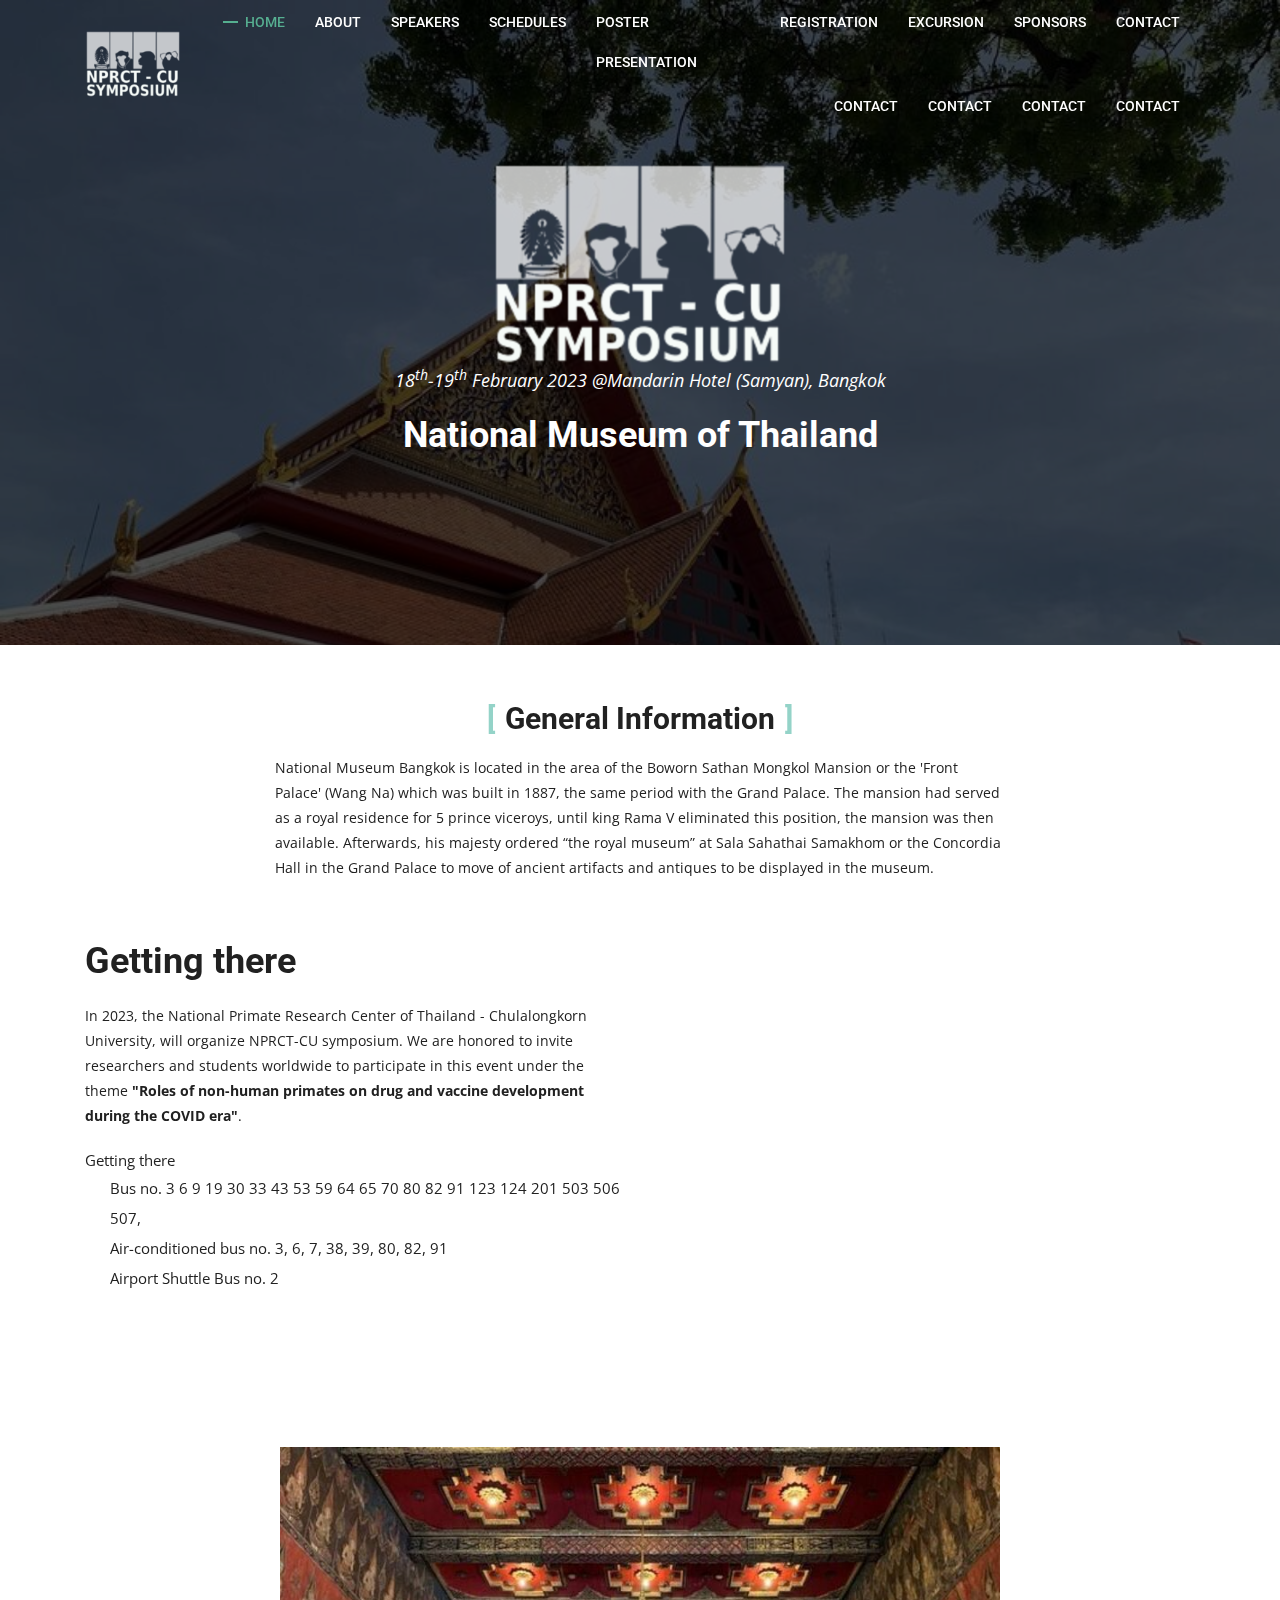
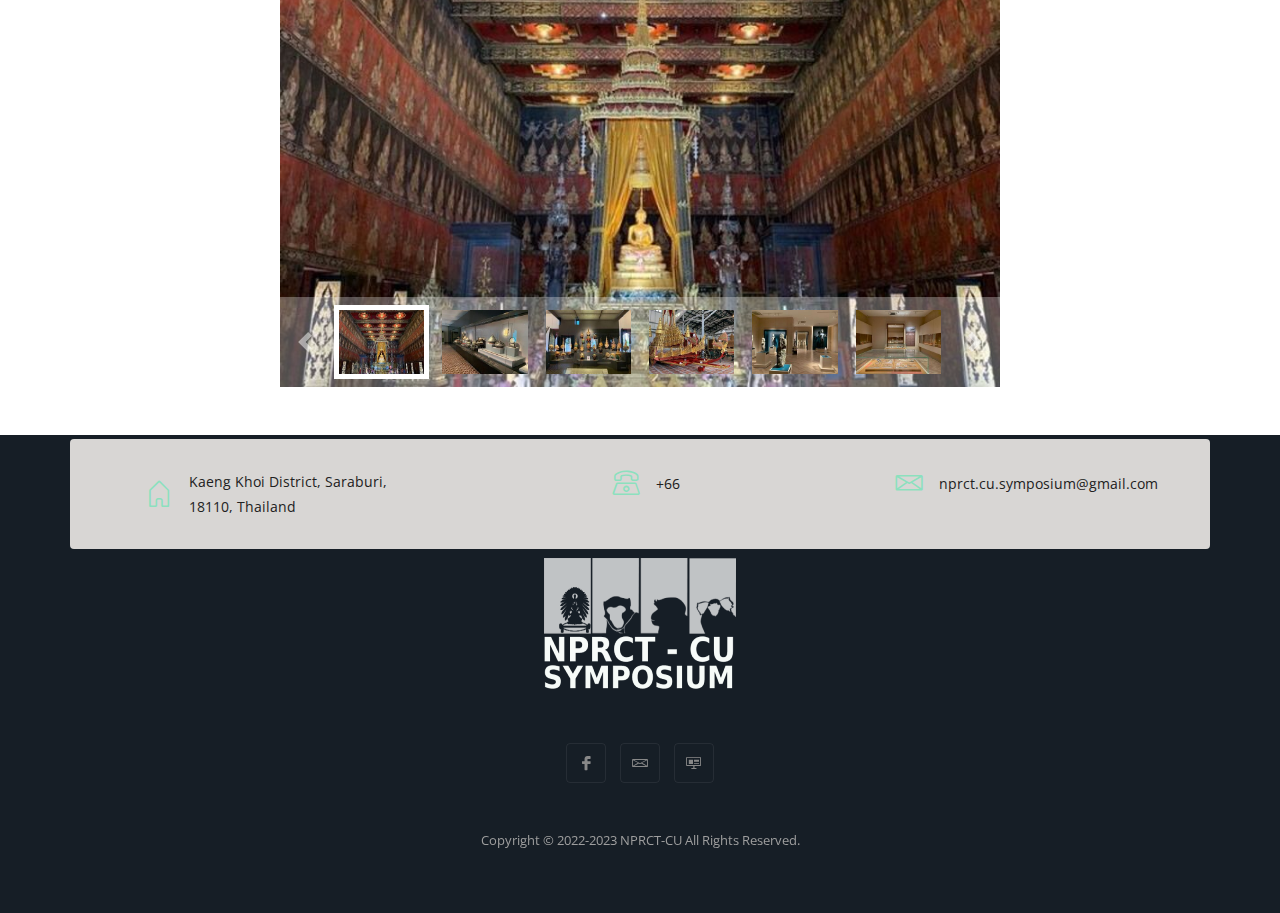
==== excursion-nmt.html @ 02108eaf "add programme" ====
<!DOCTYPE html>
<html lang="en">

<head>
    <!-- Required meta tags -->
    <meta charset="utf-8">
    <meta name="viewport" content="width=device-width, initial-scale=1, shrink-to-fit=no">

    <title>NPRCT-CU Excursion</title>

    <!--====== Favicon Icon ======-->
    <link rel="shortcut icon" href="assets/img/logo-sm.png" type="image/png">
    <!-- Bootstrap CSS -->
    <link rel="stylesheet" type="text/css" href="assets/css/bootstrap.min.css">
    <!-- Icon -->
    <link rel="stylesheet" type="text/css" href="assets/fonts/line-icons.css">
    <!-- Nivo Lightbox -->
    <link rel="stylesheet" type="text/css" href="assets/css/nivo-lightbox.css">
    <!-- Animate -->
    <link rel="stylesheet" type="text/css" href="assets/css/animate.css">
    <!-- Main Style -->
    <link rel="stylesheet" type="text/css" href="assets/css/main.css">
    <!-- Responsive Style -->
    <link rel="stylesheet" type="text/css" href="assets/css/responsive.css">


</head>

<body>

    <!-- Header Area wrapper Starts -->
    <header id="header-wrap">
        <!-- Navbar Start -->
        <nav class="navbar navbar-expand-lg bg-inverse fixed-top scrolling-navbar">
            <div class="container">
                <!-- Brand and toggle get grouped for better mobile display -->
                <a href="index.html" class="navbar-brand"><img src="assets/img/logo-sm.png" alt=""></a>
                <button class="navbar-toggler" type="button" data-toggle="collapse" data-target="#navbarCollapse"
                    aria-controls="navbarCollapse" aria-expanded="false" aria-label="Toggle navigation">
                    <i class="lni-menu"></i>
                </button>
                <div class="collapse navbar-collapse flex-md-column" id="navbarCollapse">
                    <ul class="navbar-nav mr-auto w-100 justify-content-end">
                        <li class="nav-item active">
                            <a class="nav-link" href="#header-wrap">
                                Home
                            </a>
                        </li>
                        <li class="nav-item dropdown">
                            <a class="nav-link dropdown-toggle" href="#" id="navbarDropdownMenuLink"
                                data-toggle="dropdown" aria-haspopup="true" aria-expanded="false">
                                About
                            </a>
                            <div class="dropdown-menu" aria-labelledby="navbarDropdownMenuLink">
                                <a class="dropdown-item" href="#about">Abouth the symposium</a>
                                <a class="dropdown-item" href="#">Messages from the organizer</a>
                            </div>
                        </li>
                        <li class="nav-item">
                            <a class="nav-link" href="#team">
                                Speakers
                            </a>
                        </li>
                        <li class="nav-item">
                            <a class="nav-link" href="#schedules">
                                schedules
                            </a>
                        </li>
                        <li class="nav-item">
                            <a class="nav-link" href="#poster">
                                Poster presentation
                            </a>
                        </li>
                        <li class="nav-item dropdown">
                            <a class="nav-link dropdown-toggle" href="regist.html" id="navbarDropdownMenuLink"
                                data-toggle="dropdown" aria-haspopup="true" aria-expanded="false">
                                Registration
                            </a>
                            <div class="dropdown-menu" aria-labelledby="navbarDropdownMenuLink">
                                <a class="dropdown-item" href="regist.html#payment">Abouth the symposium</a>
                                <a class="dropdown-item" href="regist.html#payment">payment methods</a>
                            </div>
                        </li>
                        <li class="nav-item">
                            <a class="nav-link" href="#excursion">
                                excursion
                            </a>
                        </li>
                        <li class="nav-item">
                            <a class="nav-link" href="#sponsors">
                                Sponsors
                            </a>
                        </li>
                        </li>
                        <li class="nav-item">
                            <a class="nav-link" href="#google-map-area">
                                Contact
                            </a>
                        </li>
                    </ul>
                    <ul class="navbar-nav mr-auto w-100 justify-content-end">
                        <li class="nav-item">
                            <a class="nav-link" href="#google-map-area">
                                Contact
                            </a>
                        <li class="nav-item">
                            <a class="nav-link" href="#google-map-area">
                                Contact
                            </a>
                        <li class="nav-item">
                            <a class="nav-link" href="#google-map-area">
                                Contact
                            </a>
                        <li class="nav-item">
                            <a class="nav-link" href="#google-map-area">
                                Contact
                            </a>
                        </li>
                    </ul>
                </div>
            </div>
        </nav>
        <!-- Navbar End -->

        <!-- Hero Area Start -->
        <div id="hero-area" class="hero-nmt-area-bg">
            <div class="overlay"></div>
            <div class="container">
                <div class="row justify-content-center">
                    <div class="col-lg-9 col-sm-12">
                        <div class="contents text-center">
                            <img src="assets/img/logo-main.png" alt="">
                            <p class="banner-info">18<sup>th</sup>-19<sup>th</sup> February 2023 @Mandarin Hotel
                                (Samyan), Bangkok</p>
                            
                            <h2 >National Museum of Thailand</h2>

                            
                        </div>
                    </div>
                </div>
            </div>
        </div>
        <!-- Hero Area End -->

    </header>
    <!-- Header Area wrapper End -->

    <section id="abs" class="pricing-area mt-5 mb-5">
        <div class="container">
            <div class="row justify-content-center">
                <div class="col-lg-12">
                    <div class="section-title-header text-center">
                        <h2 class="section-title wow fadeInUp" data-wow-delay="0.2s">General Information</h2>
                    </div>
                </div>
            </div> <!-- row -->
            <div class="row justify-content-center">
                <div class="col-lg-8">
                    <div class="pb-20">
                        <p>National Museum Bangkok is located in the area of the Boworn Sathan Mongkol Mansion or the 'Front
                            Palace' (Wang Na)
                            which was built in 1887, the same period with the Grand Palace. The mansion had served as a
                            royal residence for 5 prince
                            viceroys, until king Rama V eliminated this position, the mansion was then available.
                            Afterwards, his majesty ordered
                            “the royal museum” at Sala Sahathai Samakhom or the Concordia Hall in the Grand Palace to move
                            of ancient artifacts and
                            antiques to be displayed in the museum.</p>
    
                        
                    </div>
                </div>
            </div> <!-- row -->
        

            <div class="container section-padding">
                <div class="row">
                    <div class="col-lg-6 col-md-12 col-xs-12">
                        <div class="about-content">
                            <div>
                                <div class="about-text">
                                    <h4>Getting there</h4>
                                    <p>
                                        In 2023, the National Primate Research Center of Thailand - Chulalongkorn University,
                                        will organize
                                        NPRCT-CU symposium. We are honored to invite researchers and students worldwide to
                                        participate in this event under the
                                        theme <b>"Roles of non-human primates on drug and vaccine development during the COVID
                                            era"</b>.
                                    </p>
                                </div>
                                <span>Getting there</span>
                                <ul class="mb-3">
                                    <li>Bus no. 3 6 9 19 30 33 43 53 59 64 65 70 80 82 91 123 124 201 503 506 507,</li>
                                    <li>Air-conditioned bus no. 3, 6, 7, 38, 39, 80, 82, 91</li>
                                    <li>Airport Shuttle Bus no. 2</li>
                                </ul>
                            </div>
                        </div>
                    </div>
                    <div class="col-lg-6 col-md-12 col-xs-12">
                        <div >
                            <object style="border:0; height: 400px; width: 100%;"
                                data="https://www.google.com/maps/embed?pb=!1m14!1m8!1m3!1d7750.705088821566!2d100.492222!3d13.757601!3m2!1i1024!2i768!4f13.1!3m3!1m2!1s0x0%3A0x882c4b76efc59f09!2zMTPCsDQ1JzI3LjQiTiAxMDDCsDI5JzMyLjAiRQ!5e0!3m2!1sen!2sus!4v1664117859154!5m2!1sen!2sus"></object>
                        </div>
                    </div>
                </div>
            </div>

            <div class="container mt-3">
                <div class="row">
                    <div class="col-12">
                        <div class="section-title-header text-center">
                            <h2 class="section-title wow fadeInUp" data-wow-delay="0.2s">Gallery</h2>
                        </div>
                    </div>
                </div>
            
            

            <!-- carousel -->
            <div class="container mt-0 mb-5">
                <div class="row justify-content-center">
                <div class="col-lg-8 col-md-12 col-xs-12">
                <div class="carousel-container position-relative row justify-content-center">
    
                    <!-- Sorry! Lightbox doesn't work - yet. -->
    
                    <div id="myCarousel" class="carousel slide" data-ride="carousel">
                        <div class="carousel-inner">
                            <div class="carousel-item active" data-slide-number="0">
                                <img src="assets/img/excursion-nmt/excursion-2.jpg" class="d-block w-100" alt="..." data-type="image"
                                    data-toggle="lightbox" data-gallery="example-gallery">
                            </div>
                            <div class="carousel-item" data-slide-number="1">
                                <img src="assets/img/excursion-nmt/excursion-4.jpg" class="d-block w-100" alt="..." data-type="image"
                                    data-toggle="lightbox" data-gallery="example-gallery">
                            </div>
                            <div class="carousel-item" data-slide-number="2">
                                <img src="assets/img/excursion-nmt/excursion-5.jpg" class="d-block w-100" alt="..." data-type="image"
                                    data-toggle="lightbox" data-gallery="example-gallery">
                            </div>
                            <div class="carousel-item" data-slide-number="3">
                                <img src="assets/img/excursion-nmt/excursion-6.jpg" class="d-block w-100" alt="..." data-type="image"
                                    data-toggle="lightbox" data-gallery="example-gallery">
                            </div>
                            <div class="carousel-item" data-slide-number="4">
                                <img src="assets/img/excursion-nmt/excursion-8.jpg" class="d-block w-100" alt="..." data-type="image"
                                    data-toggle="lightbox" data-gallery="example-gallery">
                            </div>
                            <div class="carousel-item" data-slide-number="5">
                                <img src="assets/img/excursion-nmt/excursion-9.jpg" class="d-block w-100" alt="..." data-type="image"
                                    data-toggle="lightbox" data-gallery="example-gallery">
                            </div>
                            <div class="carousel-item" data-slide-number="6">
                                <img src="assets/img/excursion-nmt/excursion-10.jpg" class="d-block w-100" alt="..." data-type="image"
                                    data-toggle="lightbox" data-gallery="example-gallery">
                            </div>
                            <div class="carousel-item" data-slide-number="7">
                                <img src="assets/img/excursion-nmt/excursion-11.jpg" class="d-block w-100" alt="..." data-type="image"
                                    data-toggle="lightbox" data-gallery="example-gallery">
                            </div>
                            <div class="carousel-item" data-slide-number="8">
                                <img src="assets/img/excursion-nmt/excursion-12.jpg" class="d-block w-100" alt="..." data-type="image"
                                    data-toggle="lightbox" data-gallery="example-gallery">
                            </div>
                            <div class="carousel-item" data-slide-number="9">
                                <img src="assets/img/excursion-nmt/excursion-1.jpg" class="d-block w-100" alt="..." data-type="image"
                                    data-toggle="lightbox" data-gallery="example-gallery">
                            </div>
                        </div>
                    </div>
    
                    <!-- Carousel Navigation -->
                    <div id="carousel-thumbs" class="carousel slide" data-ride="carousel">
                        <div class="carousel-inner">
                            <div class="carousel-item active">
                                <div class="row mx-0">
                                    <div id="carousel-selector-0" class="thumb col-4 col-sm-2 px-1 py-2 selected"
                                        data-target="#myCarousel" data-slide-to="0">
                                        <img src="assets/img/excursion-nmt/excursion-sm-2.jpg" class="img-fluid" alt="...">
                                    </div>
                                    <div id="carousel-selector-1" class="thumb col-4 col-sm-2 px-1 py-2"
                                        data-target="#myCarousel" data-slide-to="1">
                                        <img src="assets/img/excursion-nmt/excursion-sm-4.jpg" class="img-fluid" alt="...">
                                    </div>
                                    <div id="carousel-selector-2" class="thumb col-4 col-sm-2 px-1 py-2"
                                        data-target="#myCarousel" data-slide-to="2">
                                        <img src="assets/img/excursion-nmt/excursion-sm-5.jpg" class="img-fluid" alt="...">
                                    </div>
                                    <div id="carousel-selector-3" class="thumb col-4 col-sm-2 px-1 py-2"
                                        data-target="#myCarousel" data-slide-to="3">
                                        <img src="assets/img/excursion-nmt/excursion-sm-6.jpg" class="img-fluid" alt="...">
                                    </div>
                                    <div id="carousel-selector-4" class="thumb col-4 col-sm-2 px-1 py-2"
                                        data-target="#myCarousel" data-slide-to="4">
                                        <img src="assets/img/excursion-nmt/excursion-sm-8.jpg" class="img-fluid" alt="...">
                                    </div>
                                    <div id="carousel-selector-5" class="thumb col-4 col-sm-2 px-1 py-2"
                                        data-target="#myCarousel" data-slide-to="5">
                                        <img src="assets/img/excursion-nmt/excursion-sm-9.jpg" class="img-fluid" alt="...">
                                    </div>
                                </div>
                            </div>
                            <div class="carousel-item">
                                <div class="row mx-0">
                                    <div id="carousel-selector-6" class="thumb col-4 col-sm-2 px-1 py-2"
                                        data-target="#myCarousel" data-slide-to="6">
                                        <img src="assets/img/excursion-nmt/excursion-sm-10.jpg" class="img-fluid" alt="...">
                                    </div>
                                    <div id="carousel-selector-7" class="thumb col-4 col-sm-2 px-1 py-2"
                                        data-target="#myCarousel" data-slide-to="7">
                                        <img src="assets/img/excursion-nmt/excursion-sm-11.jpg" class="img-fluid" alt="...">
                                    </div>
                                    <div id="carousel-selector-8" class="thumb col-4 col-sm-2 px-1 py-2"
                                        data-target="#myCarousel" data-slide-to="8">
                                        <img src="assets/img/excursion-nmt/excursion-sm-12.jpg" class="img-fluid" alt="...">
                                    </div>
                                    <div id="carousel-selector-9" class="thumb col-4 col-sm-2 px-1 py-2"
                                        data-target="#myCarousel" data-slide-to="9">
                                        <img src="assets/img/excursion-nmt/excursion-sm-1.jpg" class="img-fluid" alt="...">
                                    </div>
                                    <div class="col-2 px-1 py-2"></div>
                                    <div class="col-2 px-1 py-2"></div>
                                </div>
                            </div>
                        </div>
                        <a class="carousel-control-prev" href="#carousel-thumbs" role="button" data-slide="prev">
                            <span class="carousel-control-prev-icon" aria-hidden="true"></span>
                            <span class="sr-only">Previous</span>
                        </a>
                        <a class="carousel-control-next" href="#carousel-thumbs" role="button" data-slide="next">
                            <span class="carousel-control-next-icon" aria-hidden="true"></span>
                            <span class="sr-only">Next</span>
                        </a>
                    </div>
                </div> <!-- /row -->
                </div>
                </div>
            </div> <!-- /container -->
    
        </div> <!-- container -->
    </section>

    


    <!-- Contact text Start -->
    <section id="contact-text" style="padding-top:5%;">
        <div class="container" >
            <div class="row contact-wrapper" style="background-color:rgb(216, 214, 212);">
                <div class="col-lg-4 col-md-5 col-xs-12">
                    <ul>
                        <li>
                            <i class="lni-home"></i>
                        </li>
                        <li><span>Kaeng Khoi District, Saraburi, <br> 18110, Thailand</li>
                    </ul>
                </div>
                <div class="col-lg-4 col-md-3 col-xs-12">
                    <ul>
                        <li>
                            <i class="lni-phone"></i>
                        </li>
                        <li><span>+66</span></li>
                    </ul>
                </div>
                <div class="col-lg-4 col-md-3 col-xs-12">
                    <ul>
                        <li>
                            <i class="lni-envelope"></i>
                        </li>
                        <li><span>nprct.cu.symposium@gmail.com</span></li>
                    </ul>
                </div>
            </div>
        </div>
    </section>
    <!-- Contact text End -->

    <footer>
        <div class="container">
            <div class="row justify-content-center">
                <div class="col-lg-8 col-md-12 col-xs-12">
                    <div class="footer-logo">
                        <img src="assets/img/logo-1.png" alt="">
                    </div>
                    <div class="social-icons-footer">
                        <ul>
                            <li class="facebook"><a target="_blank" href="https://www.facebook.com/NPRCTCU"><i
                                        class="lni-facebook-filled"></i></a></li>
                            <li class="twitter"><a target="_blank" href="mailto: nprct.cu.symposium@gmail.com"><i
                                        class="lni lni-envelope"></i></a></li>
                            <li class="pinterest"><a target="_blank" href="https://nprct.org/"><i
                                        class="lni lni-website"></i></a></li>
                        </ul>
                    </div>
                    <div class="site-info">
                        <p>Copyright © 2022-2023 NPRCT-CU All Rights Reserved. </p>
                    </div>
                </div>
            </div>
        </div>
    </footer>

    <!-- Go to Top Link -->
    <a href="#" class="back-to-top">
        <i class="lni-chevron-up"></i>
    </a>

    <div id="preloader">
        <div class="sk-circle">
            <div class="sk-circle1 sk-child"></div>
            <div class="sk-circle2 sk-child"></div>
            <div class="sk-circle3 sk-child"></div>
            <div class="sk-circle4 sk-child"></div>
            <div class="sk-circle5 sk-child"></div>
            <div class="sk-circle6 sk-child"></div>
            <div class="sk-circle7 sk-child"></div>
            <div class="sk-circle8 sk-child"></div>
            <div class="sk-circle9 sk-child"></div>
            <div class="sk-circle10 sk-child"></div>
            <div class="sk-circle11 sk-child"></div>
            <div class="sk-circle12 sk-child"></div>
        </div>
    </div>

    <!-- jQuery first, then Popper.js, then Bootstrap JS -->
    <script src="assets/js/jquery-min.js"></script>
    <script src="assets/js/popper.min.js"></script>
    <script src="assets/js/bootstrap.min.js"></script>
    <script src="assets/js/jquery.countdown.min.js"></script>
    <script src="assets/js/waypoints.min.js"></script>
    <script src="assets/js/jquery.counterup.min.js"></script>
    <script src="assets/js/jquery.nav.js"></script>
    <script src="assets/js/jquery.easing.min.js"></script>
    <script src="assets/js/wow.js"></script>
    <script src="assets/js/nivo-lightbox.js"></script>
    <script src="assets/js/video.js"></script>
    <script src="assets/js/main.js"></script>
    <script>
        $('#myCarousel').carousel({
            interval: false
        });
        $('#carousel-thumbs').carousel({
            interval: false
        });

        // handles the carousel thumbnails
        // https://stackoverflow.com/questions/25752187/bootstrap-carousel-with-thumbnails-multiple-carousel
        $('[id^=carousel-selector-]').click(function () {
            var id_selector = $(this).attr('id');
            var id = parseInt(id_selector.substr(id_selector.lastIndexOf('-') + 1));
            $('#myCarousel').carousel(id);
        });
        // Only display 3 items in nav on mobile.
        if ($(window).width() < 575) {
            $('#carousel-thumbs .row div:nth-child(4)').each(function () {
                var rowBoundary = $(this);
                $('<div class="row mx-0">').insertAfter(rowBoundary.parent()).append(rowBoundary.nextAll().addBack());
            });
            $('#carousel-thumbs .carousel-item .row:nth-child(even)').each(function () {
                var boundary = $(this);
                $('<div class="carousel-item">').insertAfter(boundary.parent()).append(boundary.nextAll().addBack());
            });
        }
        // Hide slide arrows if too few items.
        if ($('#carousel-thumbs .carousel-item').length < 2) {
            $('#carousel-thumbs [class^=carousel-control-]').remove();
            $('.machine-carousel-container #carousel-thumbs').css('padding', '0 5px');
        }
        // when the carousel slides, auto update
        $('#myCarousel').on('slide.bs.carousel', function (e) {
            var id = parseInt($(e.relatedTarget).attr('data-slide-number'));
            $('[id^=carousel-selector-]').removeClass('selected');
            $('[id=carousel-selector-' + id + ']').addClass('selected');
        });
        // when user swipes, go next or previous
        $('#myCarousel').swipe({
            fallbackToMouseEvents: true,
            swipeLeft: function (e) {
                $('#myCarousel').carousel('next');
            },
            swipeRight: function (e) {
                $('#myCarousel').carousel('prev');
            },
            allowPageScroll: 'vertical',
            preventDefaultEvents: false,
            threshold: 75
        });
        /*
        $(document).on('click', '[data-toggle="lightbox"]', function(event) {
          event.preventDefault();
          $(this).ekkoLightbox();
        });
        */

        $('#myCarousel .carousel-item img').on('click', function (e) {
            var src = $(e.target).attr('data-remote');
            if (src) $(this).ekkoLightbox();
        });
    </script>

</body>

</html>
---- assets/fonts/line-icons.css ----
@font-face {
  font-family: 'LineIcons';
  src:  url('LineIcons.eot?y2l643');
  src:  url('LineIcons.eot?y2l643#iefix') format('embedded-opentype'),
    url('LineIcons.ttf?y2l643') format('truetype'),
    url('LineIcons.woff?y2l643') format('woff'),
    url('LineIcons.svg?y2l643#LineIcons') format('svg');
  font-weight: normal;
  font-style: normal;
}

[class^="lni-"], [class*=" lni-"] {
  /* use !important to prevent issues with browser extensions that change fonts */
  font-family: 'LineIcons' !important;
  speak: none;
  font-style: normal;
  font-weight: normal;
  font-variant: normal;
  text-transform: none;
  line-height: 1;

  /* Better Font Rendering =========== */
  -webkit-font-smoothing: antialiased;
  -moz-osx-font-smoothing: grayscale;
}

.lni-add-file:before {
  content: "\e900";
}
.lni-empty-file:before {
  content: "\e916";
}
.lni-remove-file:before {
  content: "\e917";
}
.lni-files:before {
  content: "\ea6f";
}
.lni-display-alt:before {
  content: "\e901";
}
.lni-laptop-phone:before {
  content: "\e902";
}
.lni-laptop:before {
  content: "\e936";
}
.lni-mobile:before {
  content: "\e907";
}
.lni-tab:before {
  content: "\e922";
}
.lni-timer:before {
  content: "\e903";
}
.lni-headphone:before {
  content: "\e904";
}
.lni-rocket:before {
  content: "\e905";
}
.lni-package:before {
  content: "\e906";
}
.lni-popup:before {
  content: "\e909";
}
.lni-scroll-down:before {
  content: "\e90a";
}
.lni-pagination:before {
  content: "\e90b";
}
.lni-unlock:before {
  content: "\e90c";
}
.lni-lock:before {
  content: "\e946";
}
.lni-reload:before {
  content: "\e90d";
}
.lni-map-marker:before {
  content: "\e91e";
}
.lni-map:before {
  content: "\e90e";
}
.lni-game:before {
  content: "\e90f";
}
.lni-search:before {
  content: "\e910";
}
.lni-alarm:before {
  content: "\e911";
}
.lni-code:before {
  content: "\e91c";
}
.lni-website:before {
  content: "\e908";
}
.lni-code-alt:before {
  content: "\e912";
}
.lni-display:before {
  content: "\e913";
}
.lni-shortcode:before {
  content: "\e919";
}
.lni-headphone-alt:before {
  content: "\e915";
}
.lni-alarm-clock:before {
  content: "\e918";
}
.lni-bookmark-alt:before {
  content: "\e91a";
}
.lni-bookmark:before {
  content: "\e91b";
}
.lni-layout:before {
  content: "\e937";
}
.lni-keyboard:before {
  content: "\e91d";
}
.lni-grid-alt:before {
  content: "\e91f";
}
.lni-grid:before {
  content: "\e920";
}
.lni-mic:before {
  content: "\e921";
}
.lni-signal:before {
  content: "\e923";
}
.lni-download:before {
  content: "\e925";
}
.lni-upload:before {
  content: "\e926";
}
.lni-zip:before {
  content: "\e927";
}
.lni-rss-feed:before {
  content: "\e928";
}
.lni-warning:before {
  content: "\e929";
}
.lni-cloud-sync:before {
  content: "\e92a";
}
.lni-cloud-upload:before {
  content: "\e92b";
}
.lni-cloud-check:before {
  content: "\e92c";
}
.lni-cloud-download:before {
  content: "\e914";
}
.lni-cog:before {
  content: "\e92d";
}
.lni-dashboard:before {
  content: "\e92e";
}
.lni-folder:before {
  content: "\eaa0";
}
.lni-database:before {
  content: "\e92f";
}
.lni-harddrive:before {
  content: "\eaab";
}
.lni-control-panel:before {
  content: "\e930";
}
.lni-plug:before {
  content: "\e931";
}
.lni-menu:before {
  content: "\eab8";
}
.lni-power-switch:before {
  content: "\e932";
}
.lni-printer:before {
  content: "\e933";
}
.lni-save:before {
  content: "\eab9";
}
.lni-layers:before {
  content: "\e934";
}
.lni-link:before {
  content: "\e935";
}
.lni-share:before {
  content: "\eaba";
}
.lni-inbox:before {
  content: "\eabb";
}
.lni-unlink:before {
  content: "\e924";
}
.lni-microphone:before {
  content: "\e938";
}
.lni-magnet:before {
  content: "\e939";
}
.lni-mouse:before {
  content: "\e93a";
}
.lni-share-alt:before {
  content: "\e93b";
}
.lni-bluetooth:before {
  content: "\e93c";
}
.lni-crop:before {
  content: "\e93d";
}
.lni-cut:before {
  content: "\e93f";
}
.lni-protection:before {
  content: "\e940";
}
.lni-shield:before {
  content: "\eabc";
}
.lni-bolt-alt:before {
  content: "\e941";
}
.lni-bolt:before {
  content: "\e942";
}
.lni-infinite:before {
  content: "\e943";
}
.lni-hand:before {
  content: "\e944";
}
.lni-flag:before {
  content: "\e945";
}
.lni-zoom-out:before {
  content: "\e947";
}
.lni-zoom-in:before {
  content: "\e948";
}
.lni-pin-alt:before {
  content: "\e949";
}
.lni-pin:before {
  content: "\e9ba";
}
.lni-more-alt:before {
  content: "\e94a";
}
.lni-more:before {
  content: "\e958";
}
.lni-check-box:before {
  content: "\e94b";
}
.lni-check-mark-circle:before {
  content: "\e94c";
}
.lni-cross-circle:before {
  content: "\e94d";
}
.lni-circle-minus:before {
  content: "\e94e";
}
.lni-close:before {
  content: "\e951";
}
.lni-star-filled:before {
  content: "\e94f";
}
.lni-star:before {
  content: "\e950";
}
.lni-star-empty:before {
  content: "\e952";
}
.lni-star-half:before {
  content: "\e953";
}
.lni-question-circle:before {
  content: "\e954";
}
.lni-thumbs-down:before {
  content: "\e955";
}
.lni-thumbs-up:before {
  content: "\e956";
}
.lni-minus:before {
  content: "\e957";
}
.lni-plus:before {
  content: "\e959";
}
.lni-ban:before {
  content: "\e95a";
}
.lni-hourglass:before {
  content: "\eabd";
}
.lni-trash:before {
  content: "\e95b";
}
.lni-key:before {
  content: "\e95c";
}
.lni-pulse:before {
  content: "\e95d";
}
.lni-heart:before {
  content: "\e95e";
}
.lni-heart-filled:before {
  content: "\e93e";
}
.lni-help:before {
  content: "\e95f";
}
.lni-paint-roller:before {
  content: "\e960";
}
.lni-ux:before {
  content: "\e961";
}
.lni-radio-button:before {
  content: "\e962";
}
.lni-brush-alt:before {
  content: "\e963";
}
.lni-select:before {
  content: "\eabe";
}
.lni-slice:before {
  content: "\e964";
}
.lni-move:before {
  content: "\e965";
}
.lni-wheelchair:before {
  content: "\e966";
}
.lni-vector:before {
  content: "\e967";
}
.lni-ruler-pencil:before {
  content: "\e968";
}
.lni-ruler:before {
  content: "\e969";
}
.lni-brush:before {
  content: "\e96a";
}
.lni-eraser:before {
  content: "\e96b";
}
.lni-ruler-alt:before {
  content: "\e96c";
}
.lni-color-pallet:before {
  content: "\e96d";
}
.lni-paint-bucket:before {
  content: "\e96e";
}
.lni-bulb:before {
  content: "\e96f";
}
.lni-highlight-alt:before {
  content: "\e970";
}
.lni-highlight:before {
  content: "\e971";
}
.lni-handshake:before {
  content: "\e972";
}
.lni-briefcase:before {
  content: "\eabf";
}
.lni-funnel:before {
  content: "\eac0";
}
.lni-world:before {
  content: "\e973";
}
.lni-calculator:before {
  content: "\e974";
}
.lni-target-revenue:before {
  content: "\e975";
}
.lni-revenue:before {
  content: "\e976";
}
.lni-invention:before {
  content: "\e977";
}
.lni-network:before {
  content: "\e978";
}
.lni-credit-cards:before {
  content: "\e979";
}
.lni-pie-chart:before {
  content: "\e97a";
}
.lni-archive:before {
  content: "\e97b";
}
.lni-magnifier:before {
  content: "\e97c";
}
.lni-agenda:before {
  content: "\e97d";
}
.lni-tag:before {
  content: "\e97f";
}
.lni-target:before {
  content: "\e980";
}
.lni-stamp:before {
  content: "\e981";
}
.lni-clipboard:before {
  content: "\e982";
}
.lni-licencse:before {
  content: "\e983";
}
.lni-paperclip:before {
  content: "\e984";
}
.lni-stats-up:before {
  content: "\e97e";
}
.lni-stats-down:before {
  content: "\e985";
}
.lni-bar-chart:before {
  content: "\e986";
}
.lni-bullhorn:before {
  content: "\e987";
}
.lni-calendar:before {
  content: "\e988";
}
.lni-quotation:before {
  content: "\e989";
}
.lni-bus:before {
  content: "\e98a";
}
.lni-car-alt:before {
  content: "\e98b";
}
.lni-car:before {
  content: "\e98c";
}
.lni-train:before {
  content: "\e9a0";
}
.lni-train-alt:before {
  content: "\e991";
}
.lni-helicopter:before {
  content: "\e990";
}
.lni-ship:before {
  content: "\e992";
}
.lni-bridge:before {
  content: "\e993";
}
.lni-scooter:before {
  content: "\e98f";
}
.lni-plane:before {
  content: "\e994";
}
.lni-bi-cycle:before {
  content: "\e996";
}
.lni-postcard:before {
  content: "\e98d";
}
.lni-road:before {
  content: "\e98e";
}
.lni-envelope:before {
  content: "\e997";
}
.lni-reply:before {
  content: "\e998";
}
.lni-bubble:before {
  content: "\e995";
}
.lni-support:before {
  content: "\e999";
}
.lni-comment-reply:before {
  content: "\e99a";
}
.lni-pointer:before {
  content: "\e99b";
}
.lni-phone:before {
  content: "\e99c";
}
.lni-phone-handset:before {
  content: "\eac1";
}
.lni-comment-alt:before {
  content: "\e99e";
}
.lni-comment:before {
  content: "\e99f";
}
.lni-coffee-cup:before {
  content: "\e9a1";
}
.lni-home:before {
  content: "\e9a2";
}
.lni-gift:before {
  content: "\eac2";
}
.lni-thought:before {
  content: "\e9a3";
}
.lni-eye:before {
  content: "\eac3";
}
.lni-user:before {
  content: "\e9a4";
}
.lni-users:before {
  content: "\e9a5";
}
.lni-wallet:before {
  content: "\e9a6";
}
.lni-tshirt:before {
  content: "\e9a7";
}
.lni-medall-alt:before {
  content: "\e9a8";
}
.lni-medall:before {
  content: "\e9a9";
}
.lni-notepad:before {
  content: "\e9aa";
}
.lni-crown:before {
  content: "\e9ab";
}
.lni-ticket:before {
  content: "\e9ac";
}
.lni-ticket-alt:before {
  content: "\e9ad";
}
.lni-certificate:before {
  content: "\e9ae";
}
.lni-cup:before {
  content: "\e9af";
}
.lni-library:before {
  content: "\e9b0";
}
.lni-school-bench-alt:before {
  content: "\e9b1";
}
.lni-school-bench:before {
  content: "\e9b4";
}
.lni-microscope:before {
  content: "\e9b2";
}
.lni-school-compass:before {
  content: "\e9b3";
}
.lni-information:before {
  content: "\e9b5";
}
.lni-graduation:before {
  content: "\e9b6";
}
.lni-write:before {
  content: "\e9b7";
}
.lni-pencil-alt:before {
  content: "\e9b8";
}
.lni-pencil:before {
  content: "\e9b9";
}
.lni-blackboard:before {
  content: "\e9bb";
}
.lni-book:before {
  content: "\e9bc";
}
.lni-shuffle:before {
  content: "\e9bd";
}
.lni-gallery:before {
  content: "\eac4";
}
.lni-image:before {
  content: "\eac5";
}
.lni-volume-mute:before {
  content: "\e9be";
}
.lni-backward:before {
  content: "\e9bf";
}
.lni-forward:before {
  content: "\e9c0";
}
.lni-stop:before {
  content: "\e9c1";
}
.lni-play:before {
  content: "\e9c2";
}
.lni-pause:before {
  content: "\e9c3";
}
.lni-music:before {
  content: "\e9c4";
}
.lni-frame-expand:before {
  content: "\e9c5";
}
.lni-full-screen:before {
  content: "\eac6";
}
.lni-video:before {
  content: "\e9c6";
}
.lni-volume-high:before {
  content: "\e9c7";
}
.lni-volume-low:before {
  content: "\e9c8";
}
.lni-volume-medium:before {
  content: "\e9c9";
}
.lni-volume:before {
  content: "\e9ca";
}
.lni-camera:before {
  content: "\e9cb";
}
.lni-invest-monitor:before {
  content: "\e9cc";
}
.lni-grow:before {
  content: "\e9cd";
}
.lni-money-location:before {
  content: "\e9ce";
}
.lni-cloudnetwork:before {
  content: "\e9cf";
}
.lni-diamond:before {
  content: "\e9d0";
}
.lni-customer:before {
  content: "\e9d1";
}
.lni-domain:before {
  content: "\e9d2";
}
.lni-target-audience:before {
  content: "\e9d3";
}
.lni-seo:before {
  content: "\e9d4";
}
.lni-keyword-research:before {
  content: "\e9d5";
}
.lni-seo-monitoring:before {
  content: "\e9d6";
}
.lni-seo-consulting:before {
  content: "\e9d7";
}
.lni-money-protection:before {
  content: "\e9d8";
}
.lni-offer:before {
  content: "\e9d9";
}
.lni-delivery:before {
  content: "\e9da";
}
.lni-investment:before {
  content: "\e9db";
}
.lni-shopping-basket:before {
  content: "\e9dc";
}
.lni-coin:before {
  content: "\e9dd";
}
.lni-cart-full:before {
  content: "\e9de";
}
.lni-cart:before {
  content: "\e9df";
}
.lni-burger:before {
  content: "\e9e0";
}
.lni-restaurant:before {
  content: "\e9e1";
}
.lni-service:before {
  content: "\e9e2";
}
.lni-chef-hat:before {
  content: "\e9e3";
}
.lni-cake:before {
  content: "\e9e4";
}
.lni-pizza:before {
  content: "\e9e5";
}
.lni-teabag:before {
  content: "\e9e6";
}
.lni-dinner:before {
  content: "\e9e7";
}
.lni-taxi:before {
  content: "\e9e8";
}
.lni-caravan:before {
  content: "\e9e9";
}
.lni-pyramids:before {
  content: "\e9ea";
}
.lni-surfboard:before {
  content: "\e9eb";
}
.lni-travel:before {
  content: "\e9ec";
}
.lni-island:before {
  content: "\e9ed";
}
.lni-mashroom:before {
  content: "\e9ee";
}
.lni-sprout:before {
  content: "\e9ef";
}
.lni-tree:before {
  content: "\e9f0";
}
.lni-trees:before {
  content: "\e9f1";
}
.lni-flower:before {
  content: "\e9f2";
}
.lni-bug:before {
  content: "\e9f3";
}
.lni-leaf:before {
  content: "\e9f4";
}
.lni-fresh-juice:before {
  content: "\e9f5";
}
.lni-heart-monitor:before {
  content: "\e9f6";
}
.lni-dumbbell:before {
  content: "\e9f7";
}
.lni-skipping-rope:before {
  content: "\e9f8";
}
.lni-slim:before {
  content: "\e9f9";
}
.lni-weight:before {
  content: "\e9fa";
}
.lni-basketball:before {
  content: "\e9fb";
}
.lni-first-aid:before {
  content: "\e9fc";
}
.lni-ambulance:before {
  content: "\e9fd";
}
.lni-hospital:before {
  content: "\e9fe";
}
.lni-syringe:before {
  content: "\e9ff";
}
.lni-capsule:before {
  content: "\ea00";
}
.lni-stethoscope:before {
  content: "\ea01";
}
.lni-wheelbarrow:before {
  content: "\ea02";
}
.lni-shovel:before {
  content: "\ea03";
}
.lni-construction-hammer:before {
  content: "\ea04";
}
.lni-brick:before {
  content: "\ea05";
}
.lni-hammer:before {
  content: "\eac7";
}
.lni-helmet:before {
  content: "\ea06";
}
.lni-trowel:before {
  content: "\ea07";
}
.lni-construction:before {
  content: "\ea08";
}
.lni-apartment:before {
  content: "\ea09";
}
.lni-juice:before {
  content: "\ea0a";
}
.lni-spray:before {
  content: "\ea0b";
}
.lni-candy-cane:before {
  content: "\ea0c";
}
.lni-candy:before {
  content: "\ea0d";
}
.lni-fireworks:before {
  content: "\ea0e";
}
.lni-flags:before {
  content: "\ea0f";
}
.lni-baloon:before {
  content: "\ea10";
}
.lni-cloud:before {
  content: "\ea11";
}
.lni-night:before {
  content: "\ea12";
}
.lni-cloudy-sun:before {
  content: "\ea13";
}
.lni-rain:before {
  content: "\ea14";
}
.lni-thunder:before {
  content: "\ea15";
}
.lni-drop:before {
  content: "\ea16";
}
.lni-thunder-alt:before {
  content: "\ea18";
}
.lni-sun:before {
  content: "\ea17";
}
.lni-spell-check:before {
  content: "\ea1a";
}
.lni-text-format:before {
  content: "\ea1b";
}
.lni-text-format-remove:before {
  content: "\ea1c";
}
.lni-italic:before {
  content: "\ea1d";
}
.lni-line-dotted:before {
  content: "\ea1e";
}
.lni-text-align-center:before {
  content: "\ea19";
}
.lni-text-align-left:before {
  content: "\ea20";
}
.lni-text-align-right:before {
  content: "\ea21";
}
.lni-text-align-justify:before {
  content: "\ea22";
}
.lni-bold:before {
  content: "\ea23";
}
.lni-page-break:before {
  content: "\ea24";
}
.lni-strikethrough:before {
  content: "\ea25";
}
.lni-text-size:before {
  content: "\ea26";
}
.lni-line-dashed:before {
  content: "\ea27";
}
.lni-line-double:before {
  content: "\ea28";
}
.lni-direction-ltr:before {
  content: "\ea29";
}
.lni-direction-rtl:before {
  content: "\ea2a";
}
.lni-list:before {
  content: "\ea2b";
}
.lni-line-spacing:before {
  content: "\ea2f";
}
.lni-sort-alpha-asc:before {
  content: "\ea1f";
}
.lni-sort-amount-asc:before {
  content: "\ea2c";
}
.lni-indent-decrease:before {
  content: "\ea2d";
}
.lni-indent-increase:before {
  content: "\ea2e";
}
.lni-pilcrow:before {
  content: "\ea30";
}
.lni-underline:before {
  content: "\ea31";
}
.lni-dollar:before {
  content: "\ea32";
}
.lni-rupee:before {
  content: "\ea33";
}
.lni-pound:before {
  content: "\ea34";
}
.lni-yen:before {
  content: "\ea35";
}
.lni-euro:before {
  content: "\ea36";
}
.lni-emoji-happy:before {
  content: "\ea37";
}
.lni-emoji-tounge:before {
  content: "\ea38";
}
.lni-emoji-cool:before {
  content: "\ea39";
}
.lni-emoji-friendly:before {
  content: "\ea3a";
}
.lni-emoji-neutral:before {
  content: "\ea3b";
}
.lni-emoji-sad:before {
  content: "\ea3c";
}
.lni-emoji-smile:before {
  content: "\ea3d";
}
.lni-emoji-suspect:before {
  content: "\ea3e";
}
.lni-direction-alt:before {
  content: "\ea3f";
}
.lni-enter:before {
  content: "\ea40";
}
.lni-exit-down:before {
  content: "\ea41";
}
.lni-exit-up:before {
  content: "\ea5f";
}
.lni-exit:before {
  content: "\ea42";
}
.lni-chevron-up:before {
  content: "\ea43";
}
.lni-chevron-left:before {
  content: "\ea44";
}
.lni-chevron-down:before {
  content: "\ea45";
}
.lni-chevron-right:before {
  content: "\ea46";
}
.lni-arrow-down:before {
  content: "\ea47";
}
.lni-arrows-horizontal:before {
  content: "\ea48";
}
.lni-arrows-vertical:before {
  content: "\ea49";
}
.lni-direction:before {
  content: "\ea4a";
}
.lni-arrow-left:before {
  content: "\ea4b";
}
.lni-arrow-right:before {
  content: "\ea4c";
}
.lni-arrow-up:before {
  content: "\ea4d";
}
.lni-arrow-down-circle:before {
  content: "\ea4e";
}
.lni-anchor:before {
  content: "\ea4f";
}
.lni-arrow-left-circle:before {
  content: "\ea50";
}
.lni-arrow-right-circle:before {
  content: "\ea51";
}
.lni-arrow-up-circle:before {
  content: "\ea52";
}
.lni-angle-double-down:before {
  content: "\ea53";
}
.lni-angle-double-left:before {
  content: "\ea54";
}
.lni-angle-double-right:before {
  content: "\ea55";
}
.lni-angle-double-up:before {
  content: "\ea56";
}
.lni-arrow-top-left:before {
  content: "\ea57";
}
.lni-arrow-top-right:before {
  content: "\ea58";
}
.lni-chevron-down-circle:before {
  content: "\ea59";
}
.lni-chevron-left-circle:before {
  content: "\ea5a";
}
.lni-chevron-right-circle:before {
  content: "\ea5b";
}
.lni-chevron-up-circle:before {
  content: "\ea5c";
}
.lni-shift-left:before {
  content: "\ea5d";
}
.lni-shift-right:before {
  content: "\ea5e";
}
.lni-pointer-down:before {
  content: "\ea60";
}
.lni-pointer-right:before {
  content: "\ea62";
}
.lni-pointer-left:before {
  content: "\ea61";
}
.lni-pointer-up:before {
  content: "\ea63";
}
.lni-spinner-arrow:before {
  content: "\ea64";
}
.lni-spinner-solid:before {
  content: "\ea65";
}
.lni-spinner:before {
  content: "\ea66";
}
.lni-google:before {
  content: "\e99d";
}
.lni-producthunt:before {
  content: "\ea68";
}
.lni-paypal:before {
  content: "\eab3";
}
.lni-paypal-original:before {
  content: "\ea6c";
}
.lni-java:before {
  content: "\ea6d";
}
.lni-microsoft:before {
  content: "\ea6b";
}
.lni-windows:before {
  content: "\ea6e";
}
.lni-flickr:before {
  content: "\ea70";
}
.lni-drupal:before {
  content: "\ea9f";
}
.lni-drupal-original:before {
  content: "\ea71";
}
.lni-android:before {
  content: "\eab7";
}
.lni-android-original:before {
  content: "\ea72";
}
.lni-playstore:before {
  content: "\eab4";
}
.lni-git:before {
  content: "\ea9b";
}
.lni-github-original:before {
  content: "\ea73";
}
.lni-github:before {
  content: "\ea9c";
}
.lni-steam:before {
  content: "\ea75";
}
.lni-shopify:before {
  content: "\ea76";
}
.lni-snapchat:before {
  content: "\ea77";
}
.lni-soundcloud:before {
  content: "\eab5";
}
.lni-souncloud-original:before {
  content: "\ea78";
}
.lni-telegram:before {
  content: "\ea79";
}
.lni-twitch:before {
  content: "\ea7a";
}
.lni-vimeo:before {
  content: "\ea7c";
}
.lni-vk:before {
  content: "\ea7d";
}
.lni-wechat:before {
  content: "\ea7e";
}
.lni-whatsapp:before {
  content: "\ea7f";
}
.lni-yahoo:before {
  content: "\ea80";
}
.lni-youtube:before {
  content: "\ea81";
}
.lni-stackoverflow:before {
  content: "\ea82";
}
.lni-slideshare:before {
  content: "\ea84";
}
.lni-slack:before {
  content: "\ea85";
}
.lni-lineicons-alt:before {
  content: "\ea69";
}
.lni-lineicons:before {
  content: "\ea6a";
}
.lni-skype:before {
  content: "\ea86";
}
.lni-pinterest:before {
  content: "\ea87";
}
.lni-reddit:before {
  content: "\ea88";
}
.lni-line:before {
  content: "\ea89";
}
.lni-megento:before {
  content: "\ea8b";
}
.lni-blogger:before {
  content: "\ea8e";
}
.lni-bootstrap:before {
  content: "\ea8f";
}
.lni-dribbble:before {
  content: "\ea90";
}
.lni-dropbox:before {
  content: "\ea98";
}
.lni-dropbox-original:before {
  content: "\ea91";
}
.lni-envato:before {
  content: "\ea92";
}
.lni-500px:before {
  content: "\ea95";
}
.lni-twitter-original:before {
  content: "\ea7b";
}
.lni-twitter:before {
  content: "\ea97";
}
.lni-twitter-filled:before {
  content: "\eac8";
}
.lni-facebook-messenger:before {
  content: "\ea93";
}
.lni-facebook-original:before {
  content: "\ea94";
}
.lni-facebook-filled:before {
  content: "\ea99";
}
.lni-facebook:before {
  content: "\ea9a";
}
.lni-joomla:before {
  content: "\eac9";
}
.lni-firefox:before {
  content: "\ea9d";
}
.lni-amazon-original:before {
  content: "\ea74";
}
.lni-amazon:before {
  content: "\ea9e";
}
.lni-linkedin-original:before {
  content: "\ea8a";
}
.lni-linkedin:before {
  content: "\eaa1";
}
.lni-linkedin-filled:before {
  content: "\eaca";
}
.lni-bitbucket:before {
  content: "\eaa2";
}
.lni-quora:before {
  content: "\eaa3";
}
.lni-medium:before {
  content: "\eaa4";
}
.lni-instagram-original:before {
  content: "\ea8c";
}
.lni-instagram-filled:before {
  content: "\eaa6";
}
.lni-instagram:before {
  content: "\eaa7";
}
.lni-bitcoin:before {
  content: "\eaa8";
}
.lni-stripe:before {
  content: "\eaa9";
}
.lni-wordpress-filled:before {
  content: "\eaaa";
}
.lni-wordpress:before {
  content: "\ea96";
}
.lni-google-plus:before {
  content: "\eaac";
}
.lni-mastercard:before {
  content: "\eaae";
}
.lni-visa:before {
  content: "\eaaf";
}
.lni-amex:before {
  content: "\eacb";
}
.lni-apple:before {
  content: "\eab0";
}
.lni-behance:before {
  content: "\eab1";
}
.lni-behance-original:before {
  content: "\ea8d";
}
.lni-chrome:before {
  content: "\eab2";
}
.lni-spotify-original:before {
  content: "\ea83";
}
.lni-spotify:before {
  content: "\eab6";
}
.lni-html:before {
  content: "\eaad";
}
.lni-css:before {
  content: "\eaa5";
}
.lni-ycombinator:before {
  content: "\ea67";
}

/* Extra */
span{
  display: inline-block;
}
.lni-spin-effect {
  -webkit-animation: spin 2s linear infinite;
  animation: spin 2s linear infinite;
}

.lni-spin-effect-hover:hover {
  -webkit-animation: spin 2s linear infinite;
  animation: spin 2s linear infinite;
}

.lni-tada-effect {
  -webkit-animation: tada 1.5s ease infinite;
  animation: tada 1.5s ease infinite;
}

.lni-tada-effect-hover:hover {
  -webkit-animation: tada 1.5s ease infinite;
  animation: tada 1.5s ease infinite;
}

.lni-flashing-effect {
  -webkit-animation: flashing 1.5s infinite linear;
  animation: flashing 1.5s infinite linear;
}

.lni-flashing-effect-hover:hover {
  -webkit-animation: flashing 1.5s infinite linear;
  animation: flashing 1.5s infinite linear;
}

.lni-burst-effect {
  -webkit-animation: burst 1.5s infinite linear;
  animation: burst 1.5s infinite linear;
}

.lni-burst-effect-hover:hover {
  -webkit-animation: burst 1.5s infinite linear;
  animation: burst 1.5s infinite linear;
}

.lni-fade-up-effect {
  -webkit-animation: fade-up 1.5s infinite linear;
  animation: fade-up 1.5s infinite linear;
}

.lni-fade-up-effect-hover:hover {
  -webkit-animation: fade-up 1.5s infinite linear;
  animation: fade-up 1.5s infinite linear;
}

.lni-fade-down-effect {
  -webkit-animation: fade-down 1.5s infinite linear;
  animation: fade-down 1.5s infinite linear;
}

.lni-fade-down-effect-hover:hover {
  -webkit-animation: fade-down 1.5s infinite linear;
  animation: fade-down 1.5s infinite linear;
}

.lni-fade-left-effect {
  -webkit-animation: fade-left 1.5s infinite linear;
  animation: fade-left 1.5s infinite linear;
}

.lni-fade-left-effect-hover:hover {
  -webkit-animation: fade-left 1.5s infinite linear;
  animation: fade-left 1.5s infinite linear;
}

.lni-fade-right-effect {
  -webkit-animation: fade-right 1.5s infinite linear;
  animation: fade-right 1.5s infinite linear;
}

.lni-fade-right-effect-hover:hover {
  -webkit-animation: fade-right 1.5s infinite linear;
  animation: fade-right 1.5s infinite linear;
}

.size-xs {
  font-size: 1rem !important;
}

.size-sm {
  font-size: 1.55rem !important;
}

.size-md {
  font-size: 2.25rem !important;
}

.size-fw {
  font-size: 1.2857142857em;
  line-height: .8em;
  width: 1.2857142857em;
  height: .8em;
  margin-top: -0.2em !important;
  vertical-align: middle;
}

.size-lg {
  font-size: 3rem !important;
}


@-webkit-keyframes spin
{
    0%
    {
        -webkit-transform: rotate(0);
                transform: rotate(0);
    }
    100%
    {
        -webkit-transform: rotate(359deg);
                transform: rotate(359deg);
    }
}
@keyframes spin
{
    0%
    {
        -webkit-transform: rotate(0);
                transform: rotate(0);
    }
    100%
    {
        -webkit-transform: rotate(359deg);
                transform: rotate(359deg);
    }
}
@-webkit-keyframes burst
{
    0%
    {
        -webkit-transform: scale(1);
                transform: scale(1);

        opacity: 1;
    }
    90%
    {
        -webkit-transform: scale(1.5);
                transform: scale(1.5);

        opacity: 0;
    }
}
@keyframes burst
{
    0%
    {
        -webkit-transform: scale(1);
                transform: scale(1);

        opacity: 1;
    }
    90%
    {
        -webkit-transform: scale(1.5);
                transform: scale(1.5);

        opacity: 0;
    }
}
@-webkit-keyframes flashing
{
    0%
    {
        opacity: 1;
    }
    45%
    {
        opacity: 0;
    }
    90%
    {
        opacity: 1;
    }
}
@keyframes flashing
{
    0%
    {
        opacity: 1;
    }
    45%
    {
        opacity: 0;
    }
    90%
    {
        opacity: 1;
    }
}
@-webkit-keyframes fade-left
{
    0%
    {
        -webkit-transform: translateX(0);
                transform: translateX(0);

        opacity: 1;
    }
    75%
    {
        -webkit-transform: translateX(-20px);
                transform: translateX(-20px);

        opacity: 0;
    }
}
@keyframes fade-left
{
    0%
    {
        -webkit-transform: translateX(0);
                transform: translateX(0);

        opacity: 1;
    }
    75%
    {
        -webkit-transform: translateX(-20px);
                transform: translateX(-20px);

        opacity: 0;
    }
}
@-webkit-keyframes fade-right
{
    0%
    {
        -webkit-transform: translateX(0);
                transform: translateX(0);

        opacity: 1;
    }
    75%
    {
        -webkit-transform: translateX(20px);
                transform: translateX(20px);

        opacity: 0;
    }
}
@keyframes fade-right
{
    0%
    {
        -webkit-transform: translateX(0);
                transform: translateX(0);

        opacity: 1;
    }
    75%
    {
        -webkit-transform: translateX(20px);
                transform: translateX(20px);

        opacity: 0;
    }
}
@-webkit-keyframes fade-up
{
    0%
    {
        -webkit-transform: translateY(0);
                transform: translateY(0);

        opacity: 1;
    }
    75%
    {
        -webkit-transform: translateY(-20px);
                transform: translateY(-20px);

        opacity: 0;
    }
}
@keyframes fade-up
{
    0%
    {
        -webkit-transform: translateY(0);
                transform: translateY(0);

        opacity: 1;
    }
    75%
    {
        -webkit-transform: translateY(-20px);
                transform: translateY(-20px);

        opacity: 0;
    }
}
@-webkit-keyframes fade-down
{
    0%
    {
        -webkit-transform: translateY(0);
                transform: translateY(0);

        opacity: 1;
    }
    75%
    {
        -webkit-transform: translateY(20px);
                transform: translateY(20px);

        opacity: 0;
    }
}
@keyframes fade-down
{
    0%
    {
        -webkit-transform: translateY(0);
                transform: translateY(0);

        opacity: 1;
    }
    75%
    {
        -webkit-transform: translateY(20px);
                transform: translateY(20px);

        opacity: 0;
    }
}
@-webkit-keyframes tada
{
    from
    {
        -webkit-transform: scale3d(1, 1, 1);
                transform: scale3d(1, 1, 1);
    }

    10%,
    20%
    {
        -webkit-transform: scale3d(.95, .95, .95) rotate3d(0, 0, 1, -10deg);
                transform: scale3d(.95, .95, .95) rotate3d(0, 0, 1, -10deg);
    }

    30%,
    50%,
    70%,
    90%
    {
        -webkit-transform: scale3d(1, 1, 1) rotate3d(0, 0, 1, 10deg);
                transform: scale3d(1, 1, 1) rotate3d(0, 0, 1, 10deg);
    }

    40%,
    60%,
    80%
    {
        -webkit-transform: scale3d(1, 1, 1) rotate3d(0, 0, 1, -10deg);
                transform: scale3d(1, 1, 1) rotate3d(0, 0, 1, -10deg);
    }

    to
    {
        -webkit-transform: scale3d(1, 1, 1);
                transform: scale3d(1, 1, 1);
    }
}

@keyframes tada
{
    from
    {
        -webkit-transform: scale3d(1, 1, 1);
                transform: scale3d(1, 1, 1);
    }

    10%,
    20%
    {
        -webkit-transform: scale3d(.95, .95, .95) rotate3d(0, 0, 1, -10deg);
                transform: scale3d(.95, .95, .95) rotate3d(0, 0, 1, -10deg);
    }

    30%,
    50%,
    70%,
    90%
    {
        -webkit-transform: scale3d(1, 1, 1) rotate3d(0, 0, 1, 10deg);
                transform: scale3d(1, 1, 1) rotate3d(0, 0, 1, 10deg);
    }

    40%,
    60%,
    80%
    {
        -webkit-transform: rotate3d(0, 0, 1, -10deg);
                transform: rotate3d(0, 0, 1, -10deg);
    }

    to
    {
        -webkit-transform: scale3d(1, 1, 1);
                transform: scale3d(1, 1, 1);
    }
}
.lni-spin-effect
{
    -webkit-animation: spin 2s linear infinite;
            animation: spin 2s linear infinite;
}
.lni-spin-effect-hover:hover
{
    -webkit-animation: spin 2s linear infinite;
            animation: spin 2s linear infinite;
}

.lni-tada-effect
{
    -webkit-animation: tada 1.5s ease infinite;
            animation: tada 1.5s ease infinite;
}
.lni-tada-effect-hover:hover
{
    -webkit-animation: tada 1.5s ease infinite;
            animation: tada 1.5s ease infinite;
}

.lni-flashing-effect
{
    -webkit-animation: flashing 1.5s infinite linear;
            animation: flashing 1.5s infinite linear;
}
.lni-flashing-effect-hover:hover
{
    -webkit-animation: flashing 1.5s infinite linear;
            animation: flashing 1.5s infinite linear;
}

.lni-burst-effect
{
    -webkit-animation: burst 1.5s infinite linear;
            animation: burst 1.5s infinite linear;
}
.lni-burst-effect-hover:hover
{
    -webkit-animation: burst 1.5s infinite linear;
            animation: burst 1.5s infinite linear;
}
.lni-fade-up-effect
{
    -webkit-animation: fade-up 1.5s infinite linear;
            animation: fade-up 1.5s infinite linear;
}
.lni-fade-up-effect-hover:hover
{
    -webkit-animation: fade-up 1.5s infinite linear;
            animation: fade-up 1.5s infinite linear;
}
.lni-fade-down-effect
{
    -webkit-animation: fade-down 1.5s infinite linear;
            animation: fade-down 1.5s infinite linear;
}
.lni-fade-down-effect-hover:hover
{
    -webkit-animation: fade-down 1.5s infinite linear;
            animation: fade-down 1.5s infinite linear;
}
.lni-fade-left-effect
{
    -webkit-animation: fade-left 1.5s infinite linear;
            animation: fade-left 1.5s infinite linear;
}
.lni-fade-left-effect-hover:hover
{
    -webkit-animation: fade-left 1.5s infinite linear;
            animation: fade-left 1.5s infinite linear;
}
.lni-fade-right-effect
{
    -webkit-animation: fade-right 1.5s infinite linear;
            animation: fade-right 1.5s infinite linear;
}
.lni-fade-right-effect-hover:hover
{
    -webkit-animation: fade-right 1.5s infinite linear;
            animation: fade-right 1.5s infinite linear;
}
---- assets/css/main.css ----
@import url("https://fonts.googleapis.com/css?family=Open+Sans|Roboto:500,700");
html {
  overflow-x: hidden;
}

body {
  background: #fff;
  font-size: 15px;
  font-weight: 400;
  font-family: 'Open Sans', sans-serif;
  -webkit-box-sizing: border-box;
  -moz-box-sizing: border-box;
  box-sizing: border-box;
  -webkit-font-smoothing: subpixel-antialiased;
  color: #212121;
  line-height: 25px;
  -webkit-backface-visibility: hidden;
  backface-visibility: hidden;
  overflow-x: hidden;
}

h1, h2, h3, h4, h5 {
  font-size: 36px;
  font-weight: 700;
  font-family: 'Roboto', sans-serif;
}

a {
  -webkit-transition: all 0.2s linear;
  -moz-transition: all 0.2s linear;
  -o-transition: all 0.2s linear;
  transition: all 0.2s linear;
}

a:hover {
  text-decoration: none;
}

a a:focus {
  outline: none;
}

p {
  font-weight: 400;
  font-family: 'Open Sans', sans-serif;
  margin: 0px;
  font-size: 14px;
}

ul, ol {
  list-style: outside none none;
  margin: 0;
  padding: 0;
}

ul li, ol li {
  list-style: none;
}

.hero-heading {
  font-size: 40px;
  font-weight: 700;
  color: #fff;
  text-transform: capitalize;
  line-height: 70px;
  letter-spacing: 0.1rem;
}

.hero-sub-heading {
  font-size: 20px;
  font-weight: 400;
  color: #e6e6e6;
  line-height: 45px;
  letter-spacing: 0.1rem;
}

.section-titile-bg {
  display: inline;
  font-size: 115px;
  font-weight: 700;
  height: 100%;
  left: -173px;
  opacity: 0.1;
  position: absolute;
  top: -14px;
  width: 100%;
  text-align: center;
}

.section-title-header .subtitle {
  font-size: 20px;
  color: #0ac999;
  margin-bottom: 10px;
  font-style: italic;
}

.section-title-header p {
  text: center;
  font-weight: 400;
  line-height: 26px;
  padding-bottom: 36px;
}

.section-title {
  font-size: 30px;
  color: #212121;
  line-height: 52px;
  font-weight: 700;
  text-align: center;
  display: block;
  position: relative;
  margin-bottom: 10px;
}

.section-title:before {
  content: "[";
  color: #66c0b1b3;
  padding-right: 10px;
}

.section-title:after {
  content: "]";
  color: #66c0b1b3;
  padding-left: 10px;
}

.section-subcontent {
  font-size: 16px;
  text: center;
  font-weight: 400;
  line-height: 26px;
  padding-bottom: 36px;
}

.section-sub {
  text-transform: uppercase;
  font-size: 24px;
  line-height: 52px;
  padding-bottom: 15px;
  margin-bottom: 30px;
  position: relative;
}

.section-sub:before {
  position: absolute;
  content: '';
  height: 1px;
  width: 45px;
  left: 50%;
  bottom: 10px;
  -webkit-transform: translateX(-50%);
  transform: translateX(-50%);
  background-color: #6ae5b4b3;
}

.subtitle {
  font-size: 15px;
  margin-top: 20px;
  font-weight: 500;
  margin-bottom: 10px;
}

.inner-title {
  font-size: 24px;
  font-weight: 700;
  text-tranform: capitalize;
}

.page-tagline {
  font-size: 24px;
  font-weight: 400;
  color: #ddd;
}

.page-title {
  font-size: 62px;
  font-weight: 700;
  color: #fff;
}

.overlay {
  position: absolute;
  top: 0px;
  left: 0px;
  width: 100%;
  height: 100%;
  background: rgba(0, 0, 0, 0.8);
}

.btn {
  font-size: 14px;
  padding: 10px 30px;
  line-height: 22px;
  border-radius: 30px;
  font-family: 'Roboto', sans-serif;
  cursor: pointer;
  font-weight: 500;
  color: rgb(11, 11, 11);
  text-transform: uppercase;
  -webkit-transition: all 0.2s linear;
  -moz-transition: all 0.2s linear;
  -o-transition: all 0.2s linear;
  transition: all 0.2s linear;
  display: inline-block;
}

.btn i {
  margin-right: 5px;
}

.btn:focus,
.btn:active {
  box-shadow: none;
  outline: none;
  color: #fff;
}

.btn-common {
  background-image: linear-gradient(65deg, #6ae5b4b3 0, #6ae5b4b3 100%);
  box-shadow: 0 8px 16px rgba(0, 0, 0, 0.25);
  position: relative;
  z-index: 1;
}

.btn-common:hover {
  color: #fff;
  background-image: linear-gradient(65deg, #6ae5b4b3 0, #6ae5b4b3 100%);
  box-shadow: 0 8px 16px rgba(12, 0, 3, 0.189);
  transition: all .2s ease-in-out;
  -moz-transition: all .2s ease-in-out;
  -webkit-transition: all .2s ease-in-out;
}

.btn-border {
  color: #212121;
  background-color: transparent;
  border: 1px solid rgba(36, 36, 36, 0.2);
}

.btn-border:hover {
  color: #6ae5b4b3;
  border-color: #6ae5b4b3;
  background-color: rgba(255, 255, 255, 0.2);
}

.btn-fill {
  background: #fff;
  color: #212121;
}

.btn-fill:hover {
  color: #66c0b1b3;
}

.btn-lg {
  padding: 12px 34px;
  text-transform: uppercase;
  font-size: 14px;
}

.btn-rm {
  padding: 7px 10px;
  text-transform: capitalize;
}

button:focus {
  outline: none !important;
}

.icon-close, .icon-check {
  color: #6ae5b4b3;
}

.bg-drack {
  background: #f1f1f1;
}

.bg-white {
  background: #fff;
}

.mb-30 {
  margin-bottom: 30px;
}

.mt-30 {
  margin-top: 30px;
}

/* ScrollToTop */
a.back-to-top {
  display: none;
  position: fixed;
  bottom: 18px;
  right: 15px;
  text-decoration: none;
}

a.back-to-top i {
  display: block;
  font-size: 22px;
  width: 40px;
  height: 40px;
  line-height: 40px;
  color: #fff;
  background-image: linear-gradient(65deg, #47a778 0, #47a778 100%);
  border-radius: 30px;
  text-align: center;
  transition: all 0.2s ease-in-out;
  -moz-transition: all 0.2s ease-in-out;
  -webkit-transition: all 0.2s ease-in-out;
  -o-transition: all 0.2s ease-in-out;
  box-shadow: 0 0 4px rgba(0, 0, 0, 0.14), 0 4px 8px rgba(0, 0, 0, 0.28);
}

a.back-to-top:hover, a.back-to-top:focus {
  text-decoration: none;
}

#preloader {
  position: fixed;
  background: #fff;
  top: 0;
  left: 0;
  width: 100%;
  height: 100%;
  z-index: 9999999999;
}

.sk-circle {
  margin: 0px auto;
  width: 40px;
  height: 40px;
  top: 45%;
  position: relative;
}

.sk-circle .sk-child {
  width: 100%;
  height: 100%;
  position: absolute;
  left: 0;
  top: 0;
}

.sk-circle .sk-child:before {
  content: '';
  display: block;
  margin: 0 auto;
  width: 15%;
  height: 15%;
  background-color: #6ae5b4b3;
  border-radius: 100%;
  -webkit-animation: sk-circleBounceDelay 1.2s infinite ease-in-out both;
  animation: sk-circleBounceDelay 1.2s infinite ease-in-out both;
}

.sk-circle .sk-circle2 {
  -webkit-transform: rotate(30deg);
  -ms-transform: rotate(30deg);
  transform: rotate(30deg);
}

.sk-circle .sk-circle3 {
  -webkit-transform: rotate(60deg);
  -ms-transform: rotate(60deg);
  transform: rotate(60deg);
}

.sk-circle .sk-circle4 {
  -webkit-transform: rotate(90deg);
  -ms-transform: rotate(90deg);
  transform: rotate(90deg);
}

.sk-circle .sk-circle5 {
  -webkit-transform: rotate(120deg);
  -ms-transform: rotate(120deg);
  transform: rotate(120deg);
}

.sk-circle .sk-circle6 {
  -webkit-transform: rotate(150deg);
  -ms-transform: rotate(150deg);
  transform: rotate(150deg);
}

.sk-circle .sk-circle7 {
  -webkit-transform: rotate(180deg);
  -ms-transform: rotate(180deg);
  transform: rotate(180deg);
}

.sk-circle .sk-circle8 {
  -webkit-transform: rotate(210deg);
  -ms-transform: rotate(210deg);
  transform: rotate(210deg);
}

.sk-circle .sk-circle9 {
  -webkit-transform: rotate(240deg);
  -ms-transform: rotate(240deg);
  transform: rotate(240deg);
}

.sk-circle .sk-circle10 {
  -webkit-transform: rotate(270deg);
  -ms-transform: rotate(270deg);
  transform: rotate(270deg);
}

.sk-circle .sk-circle11 {
  -webkit-transform: rotate(300deg);
  -ms-transform: rotate(300deg);
  transform: rotate(300deg);
}

.sk-circle .sk-circle12 {
  -webkit-transform: rotate(330deg);
  -ms-transform: rotate(330deg);
  transform: rotate(330deg);
}

.sk-circle .sk-circle2:before {
  -webkit-animation-delay: -1.1s;
  animation-delay: -1.1s;
}

.sk-circle .sk-circle3:before {
  -webkit-animation-delay: -1s;
  animation-delay: -1s;
}

.sk-circle .sk-circle4:before {
  -webkit-animation-delay: -0.9s;
  animation-delay: -0.9s;
}

.sk-circle .sk-circle5:before {
  -webkit-animation-delay: -0.8s;
  animation-delay: -0.8s;
}

.sk-circle .sk-circle6:before {
  -webkit-animation-delay: -0.7s;
  animation-delay: -0.7s;
}

.sk-circle .sk-circle7:before {
  -webkit-animation-delay: -0.6s;
  animation-delay: -0.6s;
}

.sk-circle .sk-circle8:before {
  -webkit-animation-delay: -0.5s;
  animation-delay: -0.5s;
}

.sk-circle .sk-circle9:before {
  -webkit-animation-delay: -0.4s;
  animation-delay: -0.4s;
}

.sk-circle .sk-circle10:before {
  -webkit-animation-delay: -0.3s;
  animation-delay: -0.3s;
}

.sk-circle .sk-circle11:before {
  -webkit-animation-delay: -0.2s;
  animation-delay: -0.2s;
}

.sk-circle .sk-circle12:before {
  -webkit-animation-delay: -0.1s;
  animation-delay: -0.1s;
}

@-webkit-keyframes sk-circleBounceDelay {
  0%, 80%, 100% {
    -webkit-transform: scale(0);
    transform: scale(0);
  }
  40% {
    -webkit-transform: scale(1);
    transform: scale(1);
  }
}

@keyframes sk-circleBounceDelay {
  0%, 80%, 100% {
    -webkit-transform: scale(0);
    transform: scale(0);
  }
  40% {
    -webkit-transform: scale(1);
    transform: scale(1);
  }
}

.section-padding {
  padding: 60px 0;
}

.no-padding {
  padding: 0 !important;
}

.padding-left-none {
  padding-left: 0;
}

.padding-right-none {
  padding-right: 0;
}

#page-banner-area {
  background: url(../img/background/banner.jpg) no-repeat;
  background-position: 50% 50%;
  background-size: cover;
}

.page-banner {
  position: relative;
  min-height: 250px;
  color: #fff;
}

.page-banner:before {
  content: '';
  position: absolute;
  top: 0;
  left: 0;
  width: 100%;
  height: 100%;
  background: rgba(0, 0, 0, 0.2);
}

.page-banner .page-banner-title {
  position: absolute;
  top: 50%;
  width: 100%;
  height: 100%;
  text-transform: uppercase;
}

.page-banner .page-banner-title h2 {
  color: #fff;
  font-size: 40px;
}

@-webkit-keyframes fadeIn {
  from {
    opacity: 0;
  }
  to {
    opacity: 1;
  }
}

@keyframes fadeIn {
  from {
    opacity: 0;
  }
  to {
    opacity: 1;
  }
}

.fadeIn {
  -webkit-animation-name: fadeIn;
  animation-name: fadeIn;
}

#white-bg {
  background: #fff;
}

.navbar-brand {
  position: relative;
  padding: 0px;
}

.navbar-brand img {
  width: 75%;
}

.top-nav-collapse {
  background: rgb(116, 125, 119);
  z-index: 999999;
  top: 0px !important;
  min-height: 58px;
  box-shadow: 0px 3px 6px 3px rgba(0, 0, 0, 0.06);
  -webkit-animation-duration: 1s;
  animation-duration: 1s;
  -webkit-animation-fill-mode: both;
  animation-fill-mode: both;
  -webkit-animation-name: fadeInDown;
  animation-name: fadeInDown;
  background: #034434 !important;
}

.top-nav-collapse .navbar-brand {
  top: 0px;
}

.top-nav-collapse .navbar-nav .nav-link {
  color: #fffcfc !important;
}

.top-nav-collapse .navbar-nav .nav-link:hover {
  color: #6ae5b4b3 !important;
}

.top-nav-collapse .navbar-nav li.active a.nav-link {
  color: #6ae5b4b3 !important;
}

.navbar-expand-lg .navbar-toggler {
  background: transparent;
  border: 1px solid #6ae5b4b3;
  background-image: linear-gradient(65deg, #6ae5b4b3 0, #6ae5b4b3 100%);
  -webkit-background-clip: text;
  -webkit-text-fill-color: transparent;
  background-clip: text;
  border-radius: 4px;
  cursor: pointer;
}

.indigo {
  background: transparent;
}

.navbar-expand-lg .navbar-nav .nav-link {
  color: #fff;
  font-size: 14px;
  padding: 0 15px;
  margin-top: 2px;
  margin-bottom: 2px;
  font-family: 'Roboto', sans-serif;
  font-weight: 500;
  line-height: 40px;
  text-transform: uppercase;
  background: transparent;
  -webkit-transition: all 0.3s ease-in-out;
  -moz-transition: all 0.3s ease-in-out;
  transition: all 0.3s ease-in-out;
  position: relative;
}

.navbar-expand-lg .navbar-nav li > a:before {
  content: '';
  position: absolute;
  top: 19px;
  left: 5%;
  margin-left: -10px;
  width: 15px;
  height: 2px;
  background: #6ae5b4b3;
  -webkit-transform: scale3d(0, 1, 1);
  -moz-transform: scale3d(0, 1, 1);
  transform: scale3d(0, 1, 1);
  -webkit-transition: -webkit-transform 0.1s;
  -moz-transition: -webkit-transform 0.1s;
  transition: transform 0.1s;
}

.navbar-expand-lg .navbar-nav .active a:before {
  -webkit-transform: scale3d(1, 1, 1);
  -moz-transform: scale3d(1, 1, 1);
  transform: scale3d(1, 1, 1);
  -webkit-transition-timing-function: cubic-bezier(0.4, 0, 0.2, 1);
  -moz-transition-timing-function: cubic-bezier(0.4, 0, 0.2, 1);
  transition-timing-function: cubic-bezier(0.4, 0, 0.2, 1);
  -webkit-transition-duration: 0.3s;
  -moz-transition-duration: 0.3s;
  transition-duration: 0.3s;
}

.navbar-expand-lg .navbar-nav li a:hover,
.navbar-expand-lg .navbar-nav li .active > a,
.navbar-expand-lg .navbar-nav li a:focus {
  background-image: linear-gradient(65deg, #6ae5b4b3 0, #6ae5b4b3 100%);
  -webkit-background-clip: text;
  -webkit-text-fill-color: transparent;
  background-clip: text;
  outline: none;
}

.navbar-expand-lg .navbar-nav .nav-link:focus,
.navbar-expand-lg .navbar-nav .nav-link:hover {
  background-image: linear-gradient(65deg, #6ae5b4b3 0, #6ae5b4b3 100%);
  -webkit-background-clip: text;
  -webkit-text-fill-color: transparent;
  background-clip: text !important;
}

.navbar {
  padding: 0;
}

.navbar li.active a.nav-link {
  background-image: linear-gradient(65deg, #6ae5b4b3 0, #6ae5b4b3 100%);
  -webkit-background-clip: text;
  -webkit-text-fill-color: transparent;
  background-clip: text !important;
}

.dropdown-toggle::after {
  display: none;
}

.dropdown-menu {
  margin: 0;
  padding: 0;
  display: none;
  position: absolute;
  z-index: 99;
  min-width: 210px;
  background-color: rgb(67, 139, 108);
  white-space: nowrap;
  border-radius: 4px;
  -webkit-box-shadow: 0 6px 12px rgba(0, 0, 0, 0.175);
  box-shadow: 0 6px 12px rgba(0, 0, 0, 0.175);
  animation: fadeIn 0.4s;
  -webkit-animation: fadeIn 0.4s;
  -moz-animation: fadeIn 0.4s;
  -o-animation: fadeIn 0.4s;
  -ms-animation: fadeIn 0.4s;
}

.dropdown-menu:before {
  content: "";
  display: inline-block;
  position: absolute;
  bottom: 100%;
  left: 20%;
  margin-left: -5px;
  border-right: 10px solid transparent;
  border-left: 10px solid transparent;
  border-bottom: 10px solid rgb(67, 139, 108);
}

.dropdown:hover .dropdown-menu {
  display: block;
  position: absolute;
  text-align: left;
  top: 100%;
  border: none;
  animation: fadeIn 0.4s;
  -webkit-animation: fadeIn 0.4s;
  -moz-animation: fadeIn 0.4s;
  -o-animation: fadeIn 0.4s;
  -ms-animation: fadeIn 0.4s;
  background: rgb(67, 139, 108);
}

.dropdown .dropdown-menu .dropdown-item {
  width: 100%;
  padding: 12px 20px;
  font-size: 14px;
  color: #212121;
  border-bottom: 1px solid #f1f1f1;
  text-decoration: none;
  display: inline-block;
  float: left;
  clear: both;
  position: relative;
  outline: 0;
  transition: all 0.3s ease-in-out;
  -webkit-transition: all 0.3s ease-in-out;
  -moz-transition: all 0.3s ease-in-out;
  -o-transition: all 0.3s ease-in-out;
  -ms-transition: all 0.3s ease-in-out;
}

.dropdown .dropdown-menu .dropdown-item:last-child {
  border-bottom: none;
  border-bottom-left-radius: 4px;
  border-bottom-right-radius: 4px;
}

.dropdown .dropdown-menu .dropdown-item:first-child {
  border-top-left-radius: 4px;
  border-top-right-radius: 4px;
}

.dropdown .dropdown-item:focus,
.dropdown .dropdown-item:hover,
.dropdown .dropdown-item.active {
  color: #6ae5b4b3;
}

.dropdown-item.active, .dropdown-item:active {
  background: transparent;
}

.fadeInUpMenu {
  -webkit-animation-name: fadeInUpMenu;
  animation-name: fadeInUpMenu;
}

/* only small tablets */
@media (min-width: 768px) and (max-width: 991px) {
  .bg-inverse {
    background: #077348b3 !important;
    box-shadow: 0px 3px 6px 3px rgba(0, 0, 0, 0.06);
  }
  .navbar-expand-lg .navbar-brand, .navbar-expand-lg .navbar-toggler {
    margin: 0px 15px;
  }
  .navbar-nav {
    padding: 5px 15px;
  }
  .navbar-expand-lg .navbar-nav .nav-link {
    margin-top: 0;
    margin-bottom: 0;
    padding: 0px 40px;
    color: #212121;
  }
}

@media (max-width: 991px) {
  .bg-inverse {
    background: #045f3bb3 !important;
    box-shadow: 0px 3px 6px 3px rgba(0, 0, 0, 0.06);
  }
  .navbar-expand-lg .navbar-brand, .navbar-expand-lg .navbar-toggler {
    margin: 0px 15px;
  }
  .navbar-nav {
    padding: 5px 15px;
  }
  .navbar-expand-lg .navbar-nav .nav-link {
    margin-top: 0;
    margin-bottom: 0;
    padding: 0px 40px;
    color: #fcf8f8;
  }
}

#about {
  background: #F6F9F9;
}

.about-content {
  height: 100%;
  display: table;
}

.about-content > div {
  vertical-align: middle;
  display: table-cell;
}

.about-content .about-text h2 {
  font-size: 40px;
  font-weight: 700;
}

.about-content .about-text h6 {
  font-size: 18px;
  line-height: 32px;
  font-weight: 400;
  margin-top: 20px;
}

.about-content .about-text p {
  margin-top: 20px;
  margin-bottom: 20px;
}

.about-content ul {
  margin-bottom: -8px;
}

.about-content ul li {
  list-style: none;
  line-height: 30px;
  position: relative;
  padding-left: 25px;
}

.about-content ul li i {
  position: absolute;
  left: 0;
  top: 7px;
  font-size: 19px;
  color: #038651b3;
}

.about-content .btn-about {
  margin-top: 30px;
}

.about-content .btn-about .btn {
  margin-right: 10px;
}

#event-up .event-item {
  position: relative;
}

#event-up .event-item .overlay-text {
  text-align: center;
  position: absolute;
  top: 0px;
  left: 0px;
  width: 100%;
  height: 100%;
  background: rgba(0, 0, 0, 0.9);
  opacity: 0;
  -webkit-transition: all 0.3s ease-in-out;
  -moz-transition: all 0.3s ease-in-out;
  -o-transition: all 0.3s ease-in-out;
  transition: all 0.3s ease-in-out;
}

#event-up .event-item .content {
  position: absolute;
  top: 30%;
  width: 100%;
  color: #fff;
  transform: translateY(-50%);
  -webkit-transition: all 0.3s ease-in-out;
  -moz-transition: all 0.3s ease-in-out;
  -o-transition: all 0.3s ease-in-out;
  transition: all 0.3s ease-in-out;
}

#event-up .event-item .content h3 {
  font-size: 16px;
  text-transform: uppercase;
}

#event-up .event-item .content a {
  color: #ff4a67;
  margin-top: 10px;
}

#event-up .event-item:hover .content {
  top: 50%;
}

#event-up .event-item .overlay-text:hover {
  opacity: 1;
}

/* ==========================================================================
   Video Section Style
   ========================================================================== */
.ready-to-play {
  height: 560px;
  width: 100%;
  overflow: hidden;
  position: relative;
  z-index: 2;
}

.ready-to-play:before {
  content: '';
  background-image: linear-gradient(0deg, #FF4D79 0, #FF809F 100%);
  position: absolute;
  display: block;
  left: 0px;
  top: 0px;
  width: 100%;
  height: 100%;
  z-index: 0;
  opacity: 0.7;
}

video {
  position: absolute;
  top: 50%;
  left: 50%;
  min-width: 100%;
  min-height: 100%;
  width: auto;
  height: auto;
  z-index: -100;
  -webkit-transform: translateX(-50%) translateY(-50%);
  -moz-transform: translateX(-50%) translateY(-50%);
  transform: translateX(-50%) translateY(-50%);
  background-size: cover;
  transition: 1s opacity;
}

.stop {
  opacity: 1;
}

.stopfade .ready-to-play:before {
  opacity: 1;
}

h1 {
  font-size: 3rem;
  text-transform: uppercase;
  margin-top: 0;
  letter-spacing: .3rem;
}

.video-text {
  background-size: cover;
  height: 100%;
  left: 0;
  position: absolute;
  top: 0;
  width: 100%;
  z-index: 999;
  color: #fff;
}

.video-text {
  text-align: center;
}

.video-text h4 {
  margin-bottom: 15px;
  color: #fff;
  text-transform: uppercase;
}

.video-text h1 {
  margin-bottom: 25px;
  color: #fff;
}

.video-text p {
  color: #fff;
}

.tb-t {
  display: table;
  height: 100%;
  margin: auto;
}

.tb-t .tb-c {
  display: table-cell;
  vertical-align: middle;
}

.tb-t .tb-c button {
  background: transparent;
  border: 2px solid #fff;
  border-radius: 50%;
  width: 80px;
  height: 80px;
}

.tb-t .tb-c button i {
  font-size: 30px;
  color: #fff;
  line-height: 70px;
}

.tb-t .tb-c button:focus {
  outline: none;
}

.counter-section {
  background: url(../img/background/countdown.jpg) no-repeat center;
  background-size: auto auto;
  padding: 80px 0;
  background-size: cover;
  background-attachment: relative;
  position: relative;
}

.counter-section:before {
  content: '';
  position: absolute;
  top: 0;
  bottom: 0;
  width: 100%;
  height: 100%;
  background: rgba(0, 0, 0, 0.8);
}

.counter-section .counter {
  position: relative;
  background: rgba(255, 255, 255, 0.3);
  padding: 35px 0;
  border-radius: 4px;
  padding-left: 45px;
  margin-left: 20px;
}

.counter-section .counter .icon {
  background-image: linear-gradient(0deg, #1b7972 0, #1b7972 100%);
  color: #fff;
  text-align: center;
  line-height: 50px;
  width: 60px;
  height: 60px;
  border-radius: 50%;
  position: absolute;
  top: 47%;
  left: -30px;
  margin-top: -25px;
}

.counter-section .counter .icon i {
  font-size: 24px;
  line-height: 60px;
  color: #fff;
}

.counter-section .counter p {
  font-size: 15px;
  color: #fff;
  font-weight: 400;
}

.counter-section .counter .counterUp {
  color: #fff;
  font-size: 50px;
  margin-bottom: 20px;
  font-weight: 700;
}

/* Sponsors Area */
#sponsors {
  background: url(../img/background/countdown.jpg) no-repeat center;
  background-attachment: scroll;
  background-size: auto auto;
  background-size: cover;
  background-attachment: fixed;
  position: relative;
}

#sponsors .section-title-header .section-title {
  color: #fff;
}

#sponsors .section-title-header p {
  color: #fff;
}

#sponsors .sponsors-logo a img {
  margin: 30px;
}

#sponsors .spnsors-logo:hover {
  border-color: transparent;
  box-shadow: 0px 20px 40px rgba(0, 0, 0, 0.2);
}

/* Schedule Area */
#schedules {
  background: #f3f4f3;
}

#schedule-tab {
  position: relative;
}

.schedule .nav-tabs {
  display: block;
  border-bottom: none;
}

.schedule .nav-tabs .nav-item {
  margin-bottom: 5px;
  text-align: center;
  margin: 0 10px;
  display: inline-block;
}

.schedule .nav-tabs .nav-link {
  padding: 12px 15px;
  background: #fff;
  padding-top: 16px;
  border-radius: 4px;
  box-shadow: 0 8px 24px #E2E8ED;
  -webkit-transition: all 0.2s linear;
  -moz-transition: all 0.2s linear;
  -o-transition: all 0.2s linear;
  transition: all 0.2s linear;
}

.schedule .nav-tabs .nav-item.show .nav-link, .schedule .nav-tabs .nav-link.active,
.schedule .nav-tabs .nav-item .nav-link:hover {
  border-color: transparent;
  position: relative;
  background-image: linear-gradient(65deg, #05724a 0, #05724a 100%);
}

.schedule .nav-tabs .nav-item.show .nav-link h4, .schedule .nav-tabs .nav-link.active h4,
.schedule .nav-tabs .nav-item .nav-link:hover h4 {
  color: #fff;
}

.schedule .nav-tabs .nav-item.show .nav-link h5, .schedule .nav-tabs .nav-link.active h5,
.schedule .nav-tabs .nav-item .nav-link:hover h5 {
  color: #fff;
}

.schedule .nav-tabs .nav-item.show .nav-link:before, .schedule .nav-tabs .nav-link.active:before {
  content: '';
  position: absolute;
  left: 42%;
  bottom: -24px;
  border-width: 12px;
  border-style: solid;
  border-color: #05724a transparent transparent transparent;
}

.schedule .item-text {
  border-radius: 4px;
  position: relative;
}

.schedule .item-text h4 {
  font-size: 15px;
  color: #2f323c;
  line-height: 22px;
  font-weight: 400;
  text-transform: uppercase;
}

.schedule .item-text h5 {
  font-size: 14px;
  color: #848484;
  line-height: 16px;
  font-weight: 400;
  text-transform: capitalize;
}

.schedule .schedule-tab-content .tab-content {
  box-shadow: 0 8px 24px #E2E8ED;
}

.schedule .schedule-tab-content .card {
  border: none;
}

.schedule .show .card-body {
  background: #f3f4f3;
}

.schedule .card .schedule-slot-time {
  background-image: linear-gradient(65deg, #0f6e66 0, #0b615a 100%);
  color: #fff;
  padding: 38px 28px;
  float: left;
  font-size: 18px;
  font-weight: 700;
  -webkit-box-flex: 0;
  -ms-flex: 0 0 18%;
  flex: 0 0 18%;
  max-width: 18%;
}


.schedule .card-header {
  position: relative;
  padding: 35px 40px 35px 224px;
  border-bottom: 1px dashed #e5e5e5;
  cursor: pointer;
  border-left: none;
  width: 100%;
}


.schedule .card-header .images-box {
  width: 70px;
  height: 70px;
  float: left;
  margin-right: 20px;
}

.schedule .card-header .images-box img {
  border-radius: 50%;
}

.schedule .card-header .time {
  color: #777777;
  font-size: 13px;
  margin-bottom: 5px;
}

.schedule .card-header h4 {
  font-weight: 700;
  font-size: 18px;
  color: #212121;
  margin-bottom: 8px;
}

.schedule .card-header .name {
  position: relative;
  font-size: 14px;
  color: #777777;
  font-weight: 500;
  display: inline-block;
  margin-bottom: 5px;
}

.schedule .card-body {
  padding: 10px 45px 10px 45px;
  background: #fff;
}

.schedule .card-body .schedule-slot-time-body {
  background-image: linear-gradient(65deg, #2fa197 0, #2fa197 100%);
  color: #fff;
  padding: 2% 1% 2% 1%;
  float: left;
  font-size: 16px;
  font-weight: 700;
  -webkit-box-flex: 0;
  -ms-flex: 9% 0% 9%;
  flex: 9% 0% 9%;
  max-width: 18%;
  margin: 1% 0% 1% 0%;
}

.schedule .card-body .schedule-slot-time-body-coffee {
  background-image: linear-gradient(65deg, #2fa162 0, #2fa162 100%);
  color: #fff;
  padding: 0% 1% 0% 1%;
  float: left;
  font-size: 16px;
  font-weight: 700;
  -webkit-box-flex: 0;
  -ms-flex: 9% 0% 9%;
  flex: 9% 0% 9%;
  max-width: 18%;
  margin: 1% 0% 1% 0%;
}

.schedule .card-body .card-header-body {
  position: relative;
  padding: 1% 1% 1% 1%;
  border-bottom: 1px dashed #e5e5e5;
  border-left: none;
  width: 100%;
}

.schedule .card-body .location {
  margin-top: 8px;
  font-size: 13px;
  color: #777777;
}

.schedule .card-header-body .images-box-body {
  width: 70px;
  height: 70px;
  float: left;
  margin-right: 3%;
  margin-left: 2%;
}

.schedule .card-header-body .images-box-body img {
  border-radius: 50%;
}

.schedule .card-header-body h4 {
  font-weight: 700;
  font-size: 18px;
  color: #212121;
}

.schedule .card-header-body .name {
  position: relative;
  font-size: 14px;
  color: #777777;
  font-weight: 500;
  display: inline-block;
}


.schedule .card-header-body .name-title {
  position: relative;
  font-size: 10px;
  color: #01857a;
  text-transform: uppercase;
  font-weight: 700;
  display: inline-block;
}

.schedule .card-body .location span {
  color: #ff4a67;
  margin-right: 5px;
}

.accordion .card {
  border-radius: 0px;
  margin-bottom: -2px;
}

.accordion .header-title {
  position: relative;
}

.accordion .header-title:after {
  font-family: "LineIcons";
  content: "\e93a";
  position: absolute;
  right: 10px;
  color: #999;
  top: 50%;
  line-height: 1;
  padding: 0px 5px;
  margin-top: -7px;
}

.accordion .collapsed:after {
  content: "\e940";
}

.accordion .card-header {
  background: transparent;
  cursor: pointer;
  padding: 0;
}

.accordion .card-header i {
  color: #ff4a67;
  width: 40px;
  height: 40px;
  display: inline-block;
  line-height: 40px;
  text-align: center;
  margin-right: 10px;
  border-right: 1px solid #ddd;
}

.accordion .card-body {
  padding-left: 56px;
}

/* Inforamation Bar */
#information-bar {
  background: #fff;
  position: relative;
}

#information-bar .inforation-wrapper {
  background: rgb(255, 255, 255);
  border-radius: 4px;
  box-shadow: 0 8px 24px #E2E8ED;
  margin-bottom: -35px;
  margin-top: -35px;
  padding: 45px 0;
  position: relative;
  top: -40px;
  z-index: 999;
}

#information-bar ul {
  text-align: center;
}

#information-bar ul li {
  display: inline-block;
}

#information-bar ul li i {
  text-align: center;
  padding: 0 12px;
  font-size: 32px;
  vertical-align: middle;
  background-image: linear-gradient(0deg, #035e24d2 0, #035e24d2 100%);
  -webkit-background-clip: text;
  -webkit-text-fill-color: transparent;
  background-clip: text;
}

#information-bar ul li span {
  font-size: 13px;
  display: inline-block;
  text-align: left;
  vertical-align: middle;
}

#information-bar ul li span b {
  font-size: 20px;
  color: #374045;
  font-weight: bold;
  margin-bottom: 5px;
  display: block;
}

/* Services Item */
.intro {
  background: #fff;
}

.single-intro-text {
  padding: 45px 50px 40px 60px;
  -webkit-box-shadow: 0 8px 24px #E2E8ED;
  box-shadow: 0 8px 24px #E2E8ED;
  border-radius: 4px;
  -webkit-border-radius: 4px;
  -ms-border-radius: 4px;
  overflow: hidden;
  position: relative;
  margin: 15px 0;
  background: #fff;
  z-index: 2;
  -webkit-transition: all 300ms ease-in-out;
  -moz-transition: all 300ms ease-in-out;
  transition: all 300ms ease-in-out;
}

.single-intro-text:hover {
  box-shadow: 0 16px 48px #E2E8ED;
}

.single-intro-text i {
  position: absolute;
  left: -10px;
  -webkit-transition: all 300ms ease-in-out;
  -moz-transition: all 300ms ease-in-out;
  transition: all 300ms ease-in-out;
  top: 20px;
  font-size: 55px;
  color: #bababa;
}

.single-intro-text h3 {
  font-size: 24px;
  margin-bottom: 20px;
  font-weight: 700;
}

.single-intro-text p {
  margin-bottom: 0;
}

.single-intro-text .count-number {
  position: absolute;
  right: -55px;
  bottom: -55px;
  width: 120px;
  height: 120px;
  border-radius: 50%;
  -webkit-border-radius: 50%;
  -ms-border-radius: 50%;
  background-image: linear-gradient(0deg, #FF4D79 0, #FF809F 100%);
  color: #fff;
  display: block;
  text-align: left;
  font-size: 16px;
  font-weight: 700;
  padding: 25px 30px;
}

.single-intro-text:hover i {
  background-image: linear-gradient(65deg, #FF4D79 0, #FF809F 100%);
  -webkit-background-clip: text;
  -webkit-text-fill-color: transparent;
  background-clip: text;
  text-fill-color: transparent;
}

/* Gallery Section */
#gallery {
  background: #f3f4f3;
  position: relative;
}

#gallery .gallery-box {
  position: relative;
  margin-bottom: 30px;
  padding: 10px;
  box-shadow: 0 8px 24px #E2E8ED;
}

#gallery .gallery-box .overlay-box {
  position: absolute;
  top: 0px;
  left: 0px;
  right: 0px;
  bottom: 0px;
  padding-top: 35%;
  -webkit-transition: all 500ms ease;
  -moz-transition: all 500ms ease;
  -ms-transition: all 500ms ease;
  -o-transition: all 500ms ease;
  transition: all 500ms ease;
}

#gallery .gallery-box .overlay-box i {
  background: #ffffff;
  color: #ff4a67;
  font-size: 30px;
  width: 50px;
  height: 50px;
  display: inline-block;
  line-height: 50px;
  border-radius: 50%;
  transform: scale(0, 0);
  -webkit-transform: scale(0, 0);
  -moz-transform: scale(0, 0);
  -ms-transform: scale(0, 0);
  -o-transform: scale(0, 0);
  -webkit-transition: all 500ms ease;
  -moz-transition: all 500ms ease;
  -ms-transition: all 500ms ease;
  -o-transition: all 500ms ease;
  transition: all 500ms ease;
}

#gallery .gallery-box:hover .overlay-box {
  background: rgba(255, 74, 103, 0.69);
  transform: scale(1, 1);
  -webkit-transition: all 500ms ease;
  -moz-transition: all 500ms ease;
  -ms-transition: all 500ms ease;
  -o-transition: all 500ms ease;
  transition: all 500ms ease;
}

#gallery .gallery-box:hover .overlay-box i {
  -webkit-transform: scale(1, 1);
  -moz-transform: scale(1, 1);
  -ms-transform: scale(1, 1);
  -o-transform: scale(1, 1);
}

/* Team Item */
.team-item:hover {
  box-shadow: 0 16px 48px #E2E8ED;
}

.team-item {
  margin: 15px 0;
  padding: 15px;
  border-radius: 4px;
  position: relative;
  box-shadow: 0 8px 24px #E2E8ED;
  transition: all 0.3s ease-in-out 0s;
  -moz-transition: all 0.3s ease-in-out 0s;
  -webkit-transition: all 0.3s ease-in-out 0s;
  -o-transition: all 0.3s ease-in-out 0s;
}

.team-item .team-img {
  position: relative;
  cursor: pointer;
  overflow: hidden;
}

.team-item .team-overlay {
  text-align: center;
  position: absolute;
  top: 0px;
  left: 0px;
  width: 100%;
  height: 100%;
  background: rgba(0, 0, 0, 0.9);
  opacity: 0;
  -webkit-transition: all 0.3s ease-in-out;
  -moz-transition: all 0.3s ease-in-out;
  -o-transition: all 0.3s ease-in-out;
  transition: all 0.3s ease-in-out;
}

.team-item .overlay-social-icon {
  position: absolute;
  top: 50%;
  width: 100%;
  color: #fff;
  transform: translateY(-50%);
  -webkit-transition: all 0.3s ease-in-out;
  -moz-transition: all 0.3s ease-in-out;
  -o-transition: all 0.3s ease-in-out;
  transition: all 0.3s ease-in-out;
}

.team-item .overlay-social-icon .social-icons {
  padding-left: 0;
  width: 120px;
  height: 120px;
  margin: 0 auto;
  -webkit-transform: translateY(-30px);
  -moz-transform: translateY(-30px);
  transform: translateY(-30px);
  transition: all 0.3s ease-in-out 0s;
  -moz-transition: all 0.3s ease-in-out 0s;
  -webkit-transition: all 0.3s ease-in-out 0s;
  -o-transition: all 0.3s ease-in-out 0s;
}

.team-item .overlay-social-icon .social-icons li {
  float: left;
}

.team-item .overlay-social-icon .social-icons li a {
  letter-spacing: 0px;
  outline: 0 !important;
}

.team-item .overlay-social-icon .social-icons li a i {
  font-size: 20px;
  color: #fff;
  width: 60px;
  height: 60px;
  background: #ff4a67;
  display: block;
  border-radius: 0px;
  line-height: 60px;
  transition: all 0.3s ease-in-out 0s;
  -moz-transition: all 0.3s ease-in-out 0s;
  -webkit-transition: all 0.3s ease-in-out 0s;
  -o-transition: all 0.3s ease-in-out 0s;
}

.team-item .overlay-social-icon .social-icons li .lni-facebook-filled {
  background: rgba(59, 89, 152, 0.7);
}

.team-item .overlay-social-icon .social-icons li .lni-facebook-filled:hover {
  background: #3B5998;
}

.team-item .overlay-social-icon .social-icons li .lni-twitter-filled {
  background: rgba(29, 161, 242, 0.7);
}

.team-item .overlay-social-icon .social-icons li .lni-twitter-filled:hover {
  background: #1da1f2;
}

.team-item .overlay-social-icon .social-icons li .lni-google-plus {
  background: #6ae5b4b3;
}

.team-item .overlay-social-icon .social-icons li .lni-google-plus:hover {
  background: #6ae5b4b3;
}

.team-item .overlay-social-icon .social-icons li .lni-pinterest {
  background: rgba(189, 8, 28, 0.7);
}

.team-item .overlay-social-icon .social-icons li .lni-pinterest:hover {
  background: #bd081c;
}

.team-item .info-text {
  padding: 20px 0px 5px;
}

.team-item .info-text h3 {
  font-size: 16px;
  text-transform: uppercase;
  font-weight: 700;
  margin-bottom: 5px;
}

.team-item .info-text h3 a {
  color: #212121;
}

.team-item .info-text h3 a:hover {
  color: #6ae5b4b3;
}

.team-item .info-text p {
  margin: 0;
  color: #888;
}

.team-item:hover .team-overlay {
  opacity: 1;
}

.team-item:hover .social-icons {
  -webkit-transform: translateY(0px);
  -moz-transform: translateY(0px);
  transform: translateY(0px);
}

.blog-item {
  background-color: #fff;
  border-radius: 7px;
  margin-bottom: 30px;
  text-align: center;
  box-shadow: 0 8px 24px #E2E8ED;
  -webkit-transition: all 300ms ease-in-out;
  -moz-transition: all 300ms ease-in-out;
  transition: all 300ms ease-in-out;
}

.blog-item .blog-image {
  width: 100%;
  max-width: 370px;
  position: relative;
  overflow: hidden;
}

.blog-item .blog-image img {
  background: #000;
  border-top-left-radius: 7px;
  border-top-right-radius: 7px;
  -webkit-transform: scale(1);
  -moz-transform: scale(1);
  -ms-transform: scale(1);
  -o-transform: scale(1);
  transform: scale(1);
  -webkit-transition: all 300ms ease-in-out;
  -moz-transition: all 300ms ease-in-out;
  transition: all 300ms ease-in-out;
}

.blog-item .icon {
  position: absolute;
  top: -25px;
  left: 42%;
  background-image: linear-gradient(65deg, #41ecd5 0, #41ecd5 100%);
  color: #ffffff;
  display: block;
  font-size: 26px;
  box-shadow: 0 16px 48px #E2E8ED;
  width: 60px;
  height: 60px;
  line-height: 65px;
  border-radius: 30px;
}

.blog-item .descr {
  padding: 50px 25px 20px;
  color: #212121;
  position: relative;
}

.blog-item .descr h3 {
  line-height: 22px;
  margin-bottom: 15px;
}

.blog-item .descr h3 a {
  font-weight: 400;
  text-align: center;
  font-size: 20px;
  color: #212121;
  -webkit-transition: all 300ms ease-in-out;
  -moz-transition: all 300ms ease-in-out;
  transition: all 300ms ease-in-out;
}

.blog-item .descr h3 a:hover {
  color: #6ae5b4b3;
}

.blog-item .meta-tags {
  background: #f5f6f6;
  padding: 10px;
}

.blog-item .meta-tags span {
  font-size: 14px;
  color: rgb(16, 103, 68);
  margin: 15px;
}

.blog-item .meta-tags span i {
  margin-right: 5px;
  color: #02150eb3;
}

.blog-item .meta-tags span a {
  color: rgb(16, 103, 68);
}

.blog-item .meta-tags span a:hover {
  color: #010e08b3;
}

.blog-item:hover {
  box-shadow: 0 16px 48px #E2E8ED;
}

.blog-item:hover .blog-image img {
  -webkit-transform: scale(1.1);
  -moz-transform: scale(1.1);
  -ms-transform: scale(1.1);
  -o-transform: scale(1.1);
  transform: scale(1.1);
}

/* Conact Home Page Section */
.contact {
  background: #111111;
}

#conatiner-map {
  width: 100%;
  height: 580px;
}

.title-forme {
  font-size: 28px;
  margin-bottom: 20px;
}

.contact-item {
  position: relative;
  text-align: center;
}

.contact-item i {
  width: 70px;
  height: 70px;
  display: inline-block;
  line-height: 70px;
  font-size: 24px;
  text-align: center;
  margin-bottom: 30px;
  background: #2d2d2d;
  color: #fff;
  border-radius: 4px;
  -webkit-transition: .3s all;
  -o-transition: .3s all;
  transition: .3s all;
}

.contact-item .contact-info h3 {
  color: #6ae5b4b3;
  font-size: 18px;
  margin-bottom: 10px;
}

.contact-item .contact-info p {
  color: #fff;
}

/* Contact Forme */
#google-map-area {
  position: relative;
}

#google-map-area .container-fluid {

  padding-left: 0;
  padding-right: 0;
}

.container-form {
  left: 0%;
  padding: 40px 15px;
  margin-left: -15px;
  z-index: 99;
}

.container-form .form-wrapper {
  background-color: white;
  padding: 56px;
  box-shadow: 0 8px 24px #E2E8ED;
}

.container-form .form-wrapper .form-group {
  margin-bottom: 30px;
}

.container-form .form-wrapper .form-control {
  display: block;
  width: 100%;
  line-height: 26px;
  font-size: 14px;
  box-shadow: none;
  color: #848484;
  background: #f7f7f7;
  border: 1px solid transparent;
  padding: 7px 19px;
  border-radius: 30px;
  background-image: none;
  background-clip: padding-box;
}

.container-form .form-wrapper .form-control:focus {
  color: #212121;
  background-color: #fff;
  border-color: #6ae5b4b3;
  box-shadow: none;
  outline: 0;
}

.container-form textarea {
  border-radius: 4px !important;
}

.form-submit .btn-common {
  width: 100%;
}

.list-unstyled li {
  margin-top: 10px;
  color: #6ae5b4b3 !important;
}

.text-danger {
  margin-top: 20px;
  font-size: 18px;
}

.form-control {
  display: block;
  width: 100%;
  line-height: 27px;
  font-size: 14px;
  box-shadow: none;
  color: #848484;
  background: #f7f7f7;
  padding: 7px 19px;
  border: 1px solid #e5e5e5;
  border-radius: 0px;
  transition: all 500ms ease;
  -webkit-transition: all 500ms ease;
  -ms-transition: all 500ms ease;
  -o-transition: all 500ms ease;
}

.form-control:focus {
  border-color: #6ae5b4b3;
  box-shadow: none;
  outline: 0;
}

/* Inforamation Bar */
#contact-text {
  background: #161E26;
}

#contact-text .contact-wrapper {
  background: #fff;
  margin-bottom: -35px;
  margin-top: -20px;
  padding: 30px 0;
  border-radius: 4px;
  position: relative;
  top: -40px;
  z-index: 999;
}

#contact-text ul {
  text-align: center;
}

#contact-text ul li {
  display: inline-block;
}

#contact-text ul li i {
  text-align: center;
  padding: 0 12px;
  font-size: 28px;
  vertical-align: middle;
  color: #6ae5b4b3;
}

#contact-text ul li span {
  font-size: 14px;
  display: inline-block;
  text-align: left;
  vertical-align: middle;
}

#contact-text ul li span b {
  font-size: 20px;
  color: #374045;
  font-weight: bold;
  margin-bottom: 5px;
  display: block;
}

/* Footer Area Start */
footer {
  background: #161E26;
  text-align: center;
}

.site-info {
  position: relative;
  padding: 30px 0;
  margin-bottom: 30px;
}

.site-info p {
  font-size: 13px;
  color: #9e9e9e;
}

.site-info a {
  color: #fff;
}

.site-info a:hover {
  color: #6ae5b4b3;
}

.social-icons-footer ul {
  margin: 0;
  padding: 0;
  list-style: none;
}

.social-icons-footer ul li {
  display: inline-block;
}

.social-icons-footer a {
  color: #888;
  display: inline-block;
  margin-left: 5px;
  margin-right: 5px;
  margin-bottom: 15px;
  border-radius: 4px;
  border: 1px solid rgba(255, 254, 254, 0.07);
  line-height: 40px;
  width: 40px;
  height: 40px;
  text-align: center;
  font-size: 16px;
}

.social-icons-footer .facebook a:hover {
  border-color: #4867aa;
  color: #4867aa;
}

.social-icons-footer .twitter a:hover {
  border-color: #1da1f2;
  color: #1da1f2;
}

.social-icons-footer .linkedin a:hover {
  border-color: #0077B5;
  color: #0077B5;
}

.social-icons-footer .google a:hover {
  border-color: #6ae5b4b3;
  color: #6ae5b4b3;
}

.social-icons-footer .pinterest a:hover {
  border-color: #bd081c;
  color: #bd081c;
}

.link-list {
  margin: 15px;
}

.link-list li {
  display: inline-block;
  padding: 7px 10px;
}

.link-list li a {
  color: #9e9e9e;
}

.link-list li a:hover {
  color: #6ae5b4b3;
}

/* Subscribe Form */
.subscribe-inner {
  padding: 50px 0;
  text-align: center;
}

.subscribe-inner .subscribe-title {
  color: #fff;
  font-size: 26px;
  text-center: center;
  margin-bottom: 50px;
  position: relative;
}

.subscribe-inner p {
  color: #888;
  margin-bottom: 30px;
}

.subscribe-inner .sub-btn {
  margin: 0;
  width: 12rem;
  padding: 18px 40px;
  border-radius: 30px;
  min-width: 12rem;
  position: absolute;
  top: 0;
  border: none;
  bottom: 0;
  right: 0;
}

.subscribe-inner .sub-btn i {
  margin-right: 5px;
}

.subscribe-inner .form-control {
  position: relative;
  background: #252D37;
  border: 1px solid #252D37;
  border-radius: 0px;
  box-shadow: none;
  color: #fff !important;
  border-radius: 30px;
  height: 55px;
  margin-right: -1px;
  width: 90%;
}

.subscribe-inner .form-control:focus {
  color: #212121;
  border-color: #6ae5b4b3;
  outline: 0;
}

.subscribe-inner .form-inline {
  position: relative;
  margin-bottom: 30px;
  margin: 0 auto;
  width: 100%;
}

.footer-logo {
  margin-bottom: 50px;
}

/* ==========================================================================
   Countdown Style Start
   ========================================================================== */
#count {
  background: #F6F9F9;
}

#count .count-wrapper {
  background-image: linear-gradient(65deg, #FF4D79 0, #FF809F 100%);
  border-radius: 4px;
  box-shadow: 0px 4px 25px 0px rgba(0, 0, 0, 0.08);
  margin-bottom: -35px;
  margin-top: -35px;
  padding: 15px 0;
  position: relative;
  top: -40px;
  z-index: 999;
  display: inline-block;
  width: 100%;
}

.time-count div {
  text-align: center;
}

.time-entry {
  display: inline-block;
  margin: 15px 0;
  width: 24%;
  float: left;
  margin-right: 0;
  border: none;
  position: relative;
  height: auto;
  font-family: 'Roboto', sans-serif;
  border-radius: 4px;
  text-align: center;
  font-weight: 400;
  color: #fff;
  font-size: 14px;
  letter-spacing: 1px;
  line-height: 22px;
}

.time-entry span {
  font-size: 60px;
  line-height: 45px;
  font-weight: 700;
  letter-spacing: 0.3;
  font-family: 'Roboto', sans-serif;
  display: block;
  color: #fff;
  margin-bottom: 10px;
}

.time-entry b {
  position: absolute;
  right: 0;
  top: 50%;
  bottom: 0;
  margin: auto;
  font-size: 30px;
  -webkit-transform: translateY(-18%);
  -ms-transform: translateY(-18%);
  transform: translateY(-18%);
}

.time-entry:first-child {
  border-left: none;
}

/* Pricing Ticket */
#pricing {
  background: #f8fafa;
  position: relative;
}

#pricing .price-block-wrapper {
  display: inline-block;
  width: 100%;
  text-align: center;
  box-shadow: 0 8px 24px #E2E8ED;
  border-radius: 4px;
  background: #fff;
  padding: 50px 40px;
  -webkit-transition: all 300ms ease-in-out;
  -moz-transition: all 300ms ease-in-out;
  transition: all 300ms ease-in-out;
}

#pricing .price-block-wrapper .icon {
  padding: 20px;
}

#pricing .price-block-wrapper .icon i {
  font-size: 60px;
  color: #6ae5b4b3;
}

#pricing .price-block-wrapper .colmun-title h5 {
  font-size: 20px;
  color: #212121;
  margin-bottom: 20px;
  text-transform: uppercase;
  font-weight: 700;
}

#pricing .price-block-wrapper .price {
  padding-top: 10px;
  transition: all 500ms ease;
  -webkit-transition: all 500ms ease;
  -moz-transition: all 500ms ease;
}

#pricing .price-block-wrapper .price h2 {
  font-size: 38px;
  background-image: linear-gradient(65deg, #2cccc9 0, #2cccc9 100%);
  -webkit-background-clip: text;
  -webkit-text-fill-color: transparent;
  background-clip: text;
  line-height: 42px;
  margin-bottom: 7px;
}

#pricing .price-block-wrapper .price span {
  text-transform: uppercase;
  font-size: 13px;
}

#pricing .price-block-wrapper .price p {
  font-size: 15px;
  color: #5c5c5c;
  font-weight: 700;
  letter-spacing: 1px;
  line-height: 30px;
  text-transform: uppercase;
  transition: all 500ms ease;
  -webkit-transition: all 500ms ease;
  -moz-transition: all 500ms ease;
}

#pricing .price-block-wrapper .pricing-list {
  padding: 15px 0;
}

#pricing .price-block-wrapper .pricing-list ul {
  padding-bottom: 15px;
}

#pricing .price-block-wrapper .pricing-list ul li {
  position: relative;
  line-height: 40px;
  font-size: 15px;
  font-weight: 400;
  padding: 2px 0px;
}

#pricing .price-block-wrapper .pricing-list ul li i {
  margin-right: 7px;
  font-size: 12px;
  color: #db1be9;
}

#pricing .price-block-wrapper .btn i {
  font-size: 12px;
  margin-right: 5px;
}

#pricing .price-block-wrapper:hover {
  box-shadow: 0 16px 48px #E2E8ED;
}

#pricing .active {
  background-image: linear-gradient(65deg, #FF4D79 0, #FF809F 100%);
  box-shadow: 0 16px 48px #E2E8ED;
}

#pricing .active .icon i {
  color: #fff;
}

#pricing .active .colmun-title h5 {
  color: #fff;
}

#pricing .active .price h2 {
  background-image: linear-gradient(120deg, #fff 0%, #fff 100%);
  -webkit-background-clip: text;
  -webkit-text-fill-color: transparent;
  background-clip: text;
}

#pricing .active .price span {
  color: #fff;
}

#pricing .active .price p {
  color: #fff;
}

#pricing .active .pricing-list ul li {
  color: #fff;
}

#pricing .active .pricing-list ul li i {
  color: #fff;
}

#pricing .active .btn {
  background: #fff;
  color: #212121;
}

/* ==========================================================================
3. Hero Area
========================================================================== */
.hero-area-bg {
  background: url(../img/header-bg-2.jpg) no-repeat;
  background-size: cover;
}

.hero-regist-area-bg {
  background: url(../img/regist-bg.jpg) no-repeat;
  background-size: cover;
}

.hero-nmt-area-bg {
  background: url(../img/excursion-nmt/excursion-1.jpg) no-repeat;
  background-size: cover;
}

#hero-area {
  color: #fff;
  overflow: hidden;
  position: relative;
}

#hero-area .overlay {
  position: absolute;
  width: 100%;
  height: 100%;
  top: 0px;
  left: 0px;
  background: rgba(0, 0, 0, 0.7);
}

#hero-area .contents {
  padding: 160px 20px 180px;
}

#hero-area .contents .icon {
  margin-bottom: 30px;
}

#hero-area .contents .icon i {
  background-image: linear-gradient(65deg, #FF4D79 0, #FF809F 100%);
  -webkit-background-clip: text;
  -webkit-text-fill-color: transparent;
  background-clip: text;
  font-size: 50px;
}

#hero-area .contents .banner-info {
  font-size: 18px;
  font-style: italic;
  margin-bottom: 22px;
  line-height: 24px;
  color: #fff;
}

#hero-area .contents .head-title {
  color: #fff;
  font-size: 48px;
  line-height: 48px;
  text-transform: uppercase;
  font-weight: 700;
  margin-bottom: 22px;
}

#hero-area .contents .banner-desc {
  font-size: 17px;
  font-weight: 400;
  color: #fff;
  line-height: 30px;
  margin-bottom: 30px;
  padding: 0px 70px;
}

#hero-area .contents .btn {
  margin: 0px 10px 0px;
  font-size: 16px;
  padding: 12px 40px;
  text-transform: uppercase;
}

/*===========================
       8.box css 
===========================*/
.single-box {
  border: 3px solid rgba(24, 99, 255, 0.1);
  padding: 50px 30px;
  -webkit-transition: all 0.3s ease-out 0s;
  -moz-transition: all 0.3s ease-out 0s;
  -ms-transition: all 0.3s ease-out 0s;
  -o-transition: all 0.3s ease-out 0s;
  transition: all 0.3s ease-out 0s;
}

.single-box .box-name .box-title {
  font-size: 24px;
  text-transform: uppercase;
}

.single-box .box-name .sub-title {
  font-size: 16px;
  color: #777777;
  margin-top: 10px;
}

.single-box .box-price {
  background-image: url(../images/box-bg.jpg);
  background-position: center center;
  background-size: cover;
  position: relative;
  z-index: 5;
  padding: 20px 0 30px;
  border-radius: 8px;
  overflow: hidden;
  margin-top: 35px;
}

.single-box .box-price::before {
  position: absolute;
  content: '';
  width: 100%;
  height: 100%;
  top: 0;
  left: 0;
  background-color: rgba(24, 255, 255, 0.85);
  z-index: -1;
}

.single-box .box-price span {
  font-size: 36px;
  font-weight: 600;
  color: #fff;
}

.single-box .box-price .text {
  color: #fff;
}

.single-box .box-list {
  padding-top: 15px;
}

.single-box .box-list ul li {
  font-size: 16px;
  color: #777777;
  margin-top: 15px;
}

.single-box .box-btn {
  padding-top: 30px;
}

.single-box .box-btn .main-btn {
  border: 2px solid rgba(24, 99, 255, 0.1);
}

.single-box .box-btn .main-btn:hover {
  -webkit-box-shadow: 0px 8px 16px 0px rgba(72, 127, 255, 0.1);
  -moz-box-shadow: 0px 8px 16px 0px rgba(72, 127, 255, 0.1);
  box-shadow: 0px 8px 16px 0px rgba(72, 127, 255, 0.1);
}

.single-box .box-btn .main-btn.main-btn-2 {
  border: 0;
}

.single-box:hover,
.single-box.active {
  -webkit-box-shadow: 0px 8px 16px 0px rgba(72, 127, 255, 0.1);
  -moz-box-shadow: 0px 8px 16px 0px rgba(72, 127, 255, 0.1);
  box-shadow: 0px 8px 16px 0px rgba(72, 127, 255, 0.1);
}

.carousel {
  position: relative;
}

.carousel-item img {
  object-fit: cover;
}

#carousel-thumbs {
  background: rgba(255, 255, 255, .3);
  bottom: 0;
  left: 0;
  padding: 0 50px;
  right: 0;
}

#carousel-thumbs img {
  border: 5px solid transparent;
  cursor: pointer;
}

#carousel-thumbs img:hover {
  border-color: rgba(255, 255, 255, .3);
}

#carousel-thumbs .selected img {
  border-color: #fff;
}

.carousel-control-prev,
.carousel-control-next {
  width: 50px;
}

@media all and (max-width: 767px) {
  .carousel-container #carousel-thumbs img {
    border-width: 3px;
  }
}

@media all and (min-width: 576px) {
  .carousel-container #carousel-thumbs {
    position: absolute;
  }
}

@media all and (max-width: 576px) {
  .carousel-container #carousel-thumbs {
    background: #ccccce;
  }
}
---- assets/css/responsive.css ----
/* only small desktops */
@media (min-width: 992px) and (max-width: 1199px) {
  #hero-area .contents .head-title {
    font-size: 40px;
  }
  .navbar-expand-lg .navbar-nav .nav-link {
    padding: 0 10px;
  }
  .single-intro-text h3 {
    font-size: 18px;
  }
  .counter-section .counter p {
    font-size: 14px;
  }
  .schedule .card .schedule-slot-time {
    padding: 38px 22px;
  }
  #pricing .price-block-wrapper .pricing-list {
    padding: 10px 35px 10px 45px;
  }
  .blog-item .descr h3 a {
    font-size: 16px;
  }
}

/* tablets */
@media (max-width: 991px) {
  .page-title-section {
    padding: 40px 0;
  }
  .section-titile-bg {
    display: none;
  }
  .section-title {
    position: relative;
    margin-bottom: 10px;
  }
  .about-item {
    margin-bottom: 30px;
  }
  .accordion .header-title {
    font-size: 12px;
  }
  .schedule .schedule-tab-title .nav-tabs .nav-link {
    width: 150px;
  }
  .schedule .card-header h4 {
    font-size: 13px;
    line-height: 18px;
  }
  #pricing .price-block-wrapper .pricing-list {
    padding: 10px 35px 10px 45px;
  }
  #sponsors .spnsors-logo img {
    width: 80%;
  }
}

/* only small tablets */
@media (min-width: 768px) and (max-width: 991px) {
  #hero-area .contents .head-title {
    font-size: 36px;
  }
  #information-bar ul {
    text-align: left;
    margin: 10px;
  }
  .about-content .about-text h2 {
    font-size: 30px;
    margin-top: 30px;
  }
  .single-intro-text h3 {
    font-size: 18px;
  }
  .countdown-timer .heading-count h2 {
    font-size: 25px;
  }
  .schedule .card-header {
    padding: 20px 40px 35px 180px;
  }
  .schedule .card .schedule-slot-time {
    font-size: 14px;
    padding: 29px;
    max-width: 22%;
  }
  .schedule .schedule-tab-title .nav-tabs .nav-link {
    width: 150px;
  }
  .schedule .card-header h4 {
    font-size: 14px;
  }
  .counter-section .counter {
    margin-bottom: 30px;
  }
  #pricing .price-block-wrapper .pricing-list {
    padding: 10px 35px 10px 60px;
  }
  .about-item {
    margin-bottom: 30px;
  }
  .accordion .header-title {
    font-size: 12px;
  }
  #pricing .price-block-wrapper .pricing-list {
    padding: 10px 60px 10px 45px;
  }
  #sponsors .spnsors-logo {
    padding: 30px;
  }
  #event-up .event-item {
    margin-bottom: 20px;
  }
  .footer-area h3 {
    margin-top: 30px;
  }
}

/* mobile or only mobile */
@media (max-width: 767px) {
  .section-title {
    font-size: 22px;
  }
  .section-sub {
    font-size: 16px;
  }
  #hero-area .contents {
    padding: 100px 0;
  }
  #hero-area .contents .head-title {
    font-size: 20px;
    margin-bottom: 10px;
  }
  #hero-area .contents .btn-date {
    font-size: 12px;
  }
  #hero-area .contents .btn {
    margin: 25px 3px 0 0;
  }
  #hero-area .contents .banner-info {
    font-size: 14px;
  }
  #hero-area .contents .banner-desc {
    padding: 0 10px;
  }
  #information-bar ul {
    text-align: left;
    margin-bottom: 30px;
  }
  .about-content .about-text h2 {
    font-size: 22px;
    margin-top: 20px;
  }
  .about-content ul li {
    font-size: 12px;
  }
  .time-entry {
    width: 50%;
    font-size: 14px;
  }
  .time-entry span {
    font-size: 30px;
  }
  .time-entry b {
    display: none;
  }
  .counter-section .counter {
    margin-bottom: 30px;
  }
  .schedule .nav-tabs .nav-item {
    margin: 15px 0px;
  }
  .schedule .nav-tabs .nav-link {
    padding: 12px 10px;
  }
  .schedule .item-text h5 {
    font-size: 12px;
  }
  .schedule .card-body {
    padding: 15px;
  }
  .schedule .card .schedule-slot-time {
    display: none;
  }
  .schedule .card-header {
    padding: 30px;
  }
  .schedule .schedule-tab-title .nav-tabs .nav-link {
    width: 288px;
  }
  #event-up .event-item {
    margin-bottom: 30px;
  }
  #pricing .price-block-wrapper .pricing-list {
    padding: 10px 30px 10px 40px;
  }
  #sponsors .spnsors-logo {
    margin-bottom: 15px;
  }
  .blog-item .descr h3 a {
    font-size: 18px;
  }
  .container-form .form-wrapper {
    padding: 20px;
  }
  .contact-item {
    margin-bottom: 40px;
  }
  #sponsors .spnsors-logo img {
    width: 80%;
  }
  #contact-text ul {
    text-align: left;
    margin-bottom: 15px;
  }
  .subscribe-inner .subscribe-title {
    font-size: 16px;
  }
  .subscribe-inner .subscribe-title::before {
    left: 40%;
  }
  .subscribe-inner .sub-btn {
    width: 9rem;
    min-width: 5rem;
    padding: 18px 20px;
  }
}

@media (min-width: 320px) and (max-width: 480px) {
  .btn {
    padding: 5px 7px;
    font-size: 13px;
  }
}
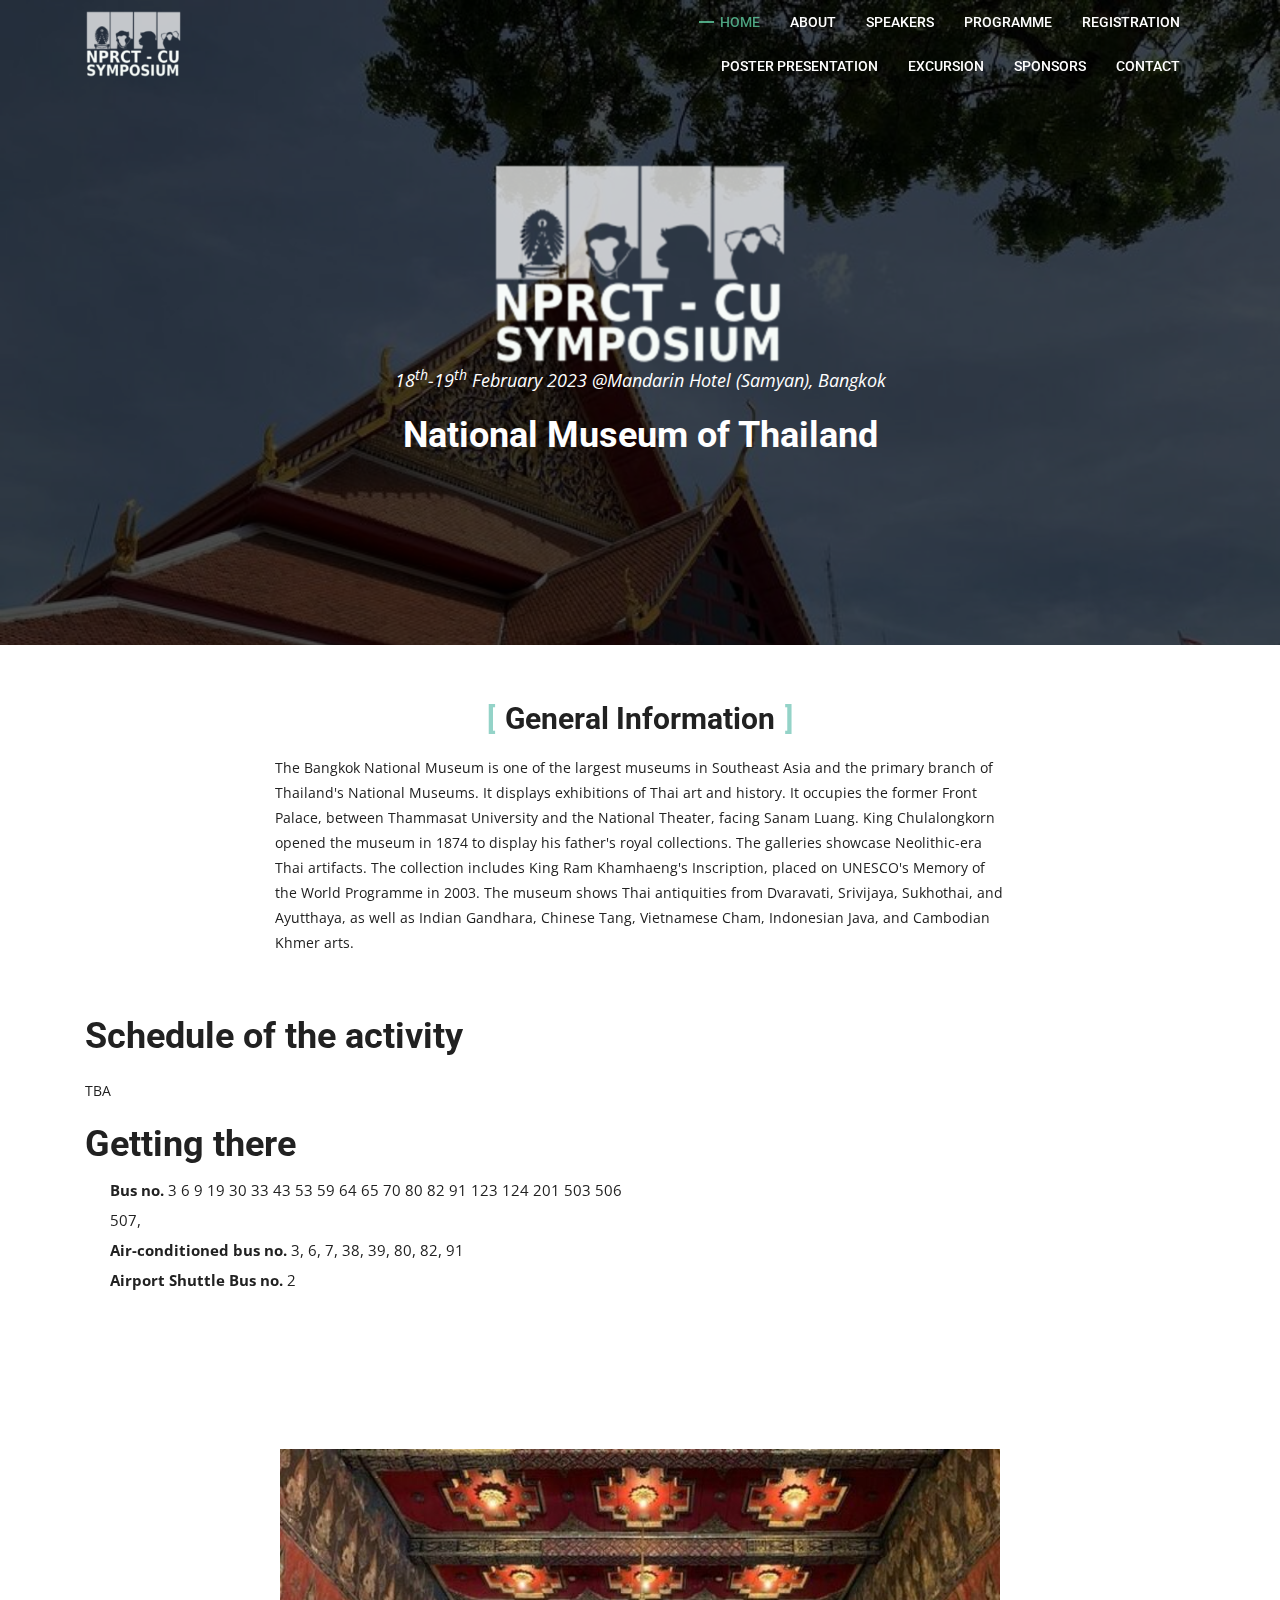
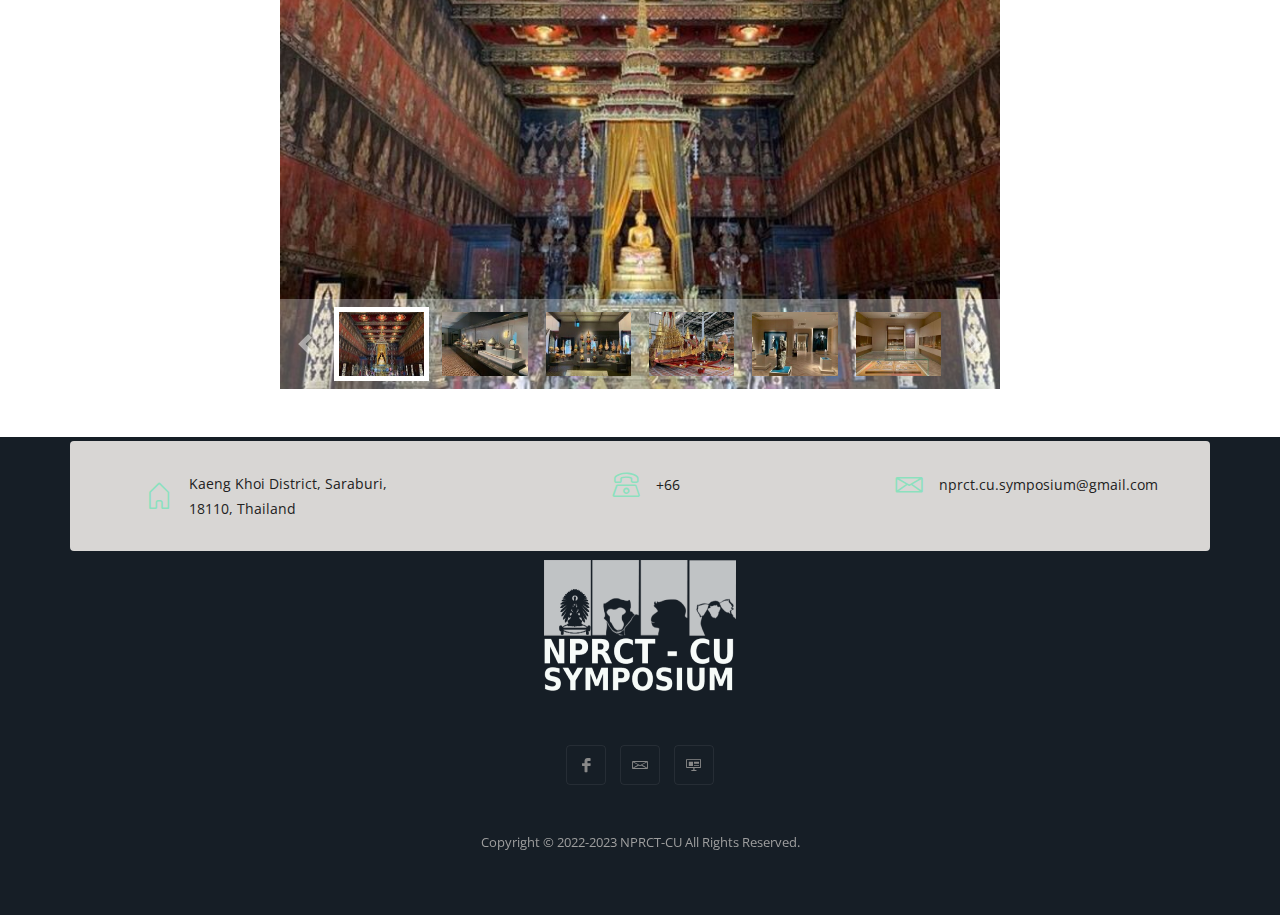
==== commit d29921c7: "add excursion" ====
--- a/excursion-nmt.html
+++ b/excursion-nmt.html
@@ -30,97 +30,77 @@
 
     <!-- Header Area wrapper Starts -->
     <header id="header-wrap">
-        <!-- Navbar Start -->
-        <nav class="navbar navbar-expand-lg bg-inverse fixed-top scrolling-navbar">
-            <div class="container">
-                <!-- Brand and toggle get grouped for better mobile display -->
-                <a href="index.html" class="navbar-brand"><img src="assets/img/logo-sm.png" alt=""></a>
-                <button class="navbar-toggler" type="button" data-toggle="collapse" data-target="#navbarCollapse"
-                    aria-controls="navbarCollapse" aria-expanded="false" aria-label="Toggle navigation">
-                    <i class="lni-menu"></i>
-                </button>
-                <div class="collapse navbar-collapse flex-md-column" id="navbarCollapse">
-                    <ul class="navbar-nav mr-auto w-100 justify-content-end">
-                        <li class="nav-item active">
-                            <a class="nav-link" href="#header-wrap">
-                                Home
-                            </a>
-                        </li>
-                        <li class="nav-item dropdown">
-                            <a class="nav-link dropdown-toggle" href="#" id="navbarDropdownMenuLink"
-                                data-toggle="dropdown" aria-haspopup="true" aria-expanded="false">
-                                About
-                            </a>
-                            <div class="dropdown-menu" aria-labelledby="navbarDropdownMenuLink">
-                                <a class="dropdown-item" href="#about">Abouth the symposium</a>
-                                <a class="dropdown-item" href="#">Messages from the organizer</a>
-                            </div>
-                        </li>
-                        <li class="nav-item">
-                            <a class="nav-link" href="#team">
-                                Speakers
-                            </a>
-                        </li>
-                        <li class="nav-item">
-                            <a class="nav-link" href="#schedules">
-                                schedules
-                            </a>
-                        </li>
-                        <li class="nav-item">
-                            <a class="nav-link" href="#poster">
-                                Poster presentation
-                            </a>
-                        </li>
-                        <li class="nav-item dropdown">
-                            <a class="nav-link dropdown-toggle" href="regist.html" id="navbarDropdownMenuLink"
-                                data-toggle="dropdown" aria-haspopup="true" aria-expanded="false">
-                                Registration
-                            </a>
-                            <div class="dropdown-menu" aria-labelledby="navbarDropdownMenuLink">
-                                <a class="dropdown-item" href="regist.html#payment">Abouth the symposium</a>
-                                <a class="dropdown-item" href="regist.html#payment">payment methods</a>
-                            </div>
-                        </li>
-                        <li class="nav-item">
-                            <a class="nav-link" href="#excursion">
-                                excursion
-                            </a>
-                        </li>
-                        <li class="nav-item">
-                            <a class="nav-link" href="#sponsors">
-                                Sponsors
-                            </a>
-                        </li>
-                        </li>
-                        <li class="nav-item">
-                            <a class="nav-link" href="#google-map-area">
-                                Contact
-                            </a>
-                        </li>
-                    </ul>
-                    <ul class="navbar-nav mr-auto w-100 justify-content-end">
-                        <li class="nav-item">
-                            <a class="nav-link" href="#google-map-area">
-                                Contact
-                            </a>
-                        <li class="nav-item">
-                            <a class="nav-link" href="#google-map-area">
-                                Contact
-                            </a>
-                        <li class="nav-item">
-                            <a class="nav-link" href="#google-map-area">
-                                Contact
-                            </a>
-                        <li class="nav-item">
-                            <a class="nav-link" href="#google-map-area">
-                                Contact
-                            </a>
-                        </li>
-                    </ul>
-                </div>
-            </div>
-        </nav>
-        <!-- Navbar End -->
+            <!-- Navbar Start -->
+            <nav class="navbar navbar-expand-lg bg-inverse fixed-top scrolling-navbar">
+                <div class="container">
+                    <!-- Brand and toggle get grouped for better mobile display -->
+                    <a href="index.html" class="navbar-brand"><img src="assets/img/logo-sm.png" alt=""></a>
+                    <button class="navbar-toggler" type="button" data-toggle="collapse" data-target="#navbarCollapse"
+                        aria-controls="navbarCollapse" aria-expanded="false" aria-label="Toggle navigation">
+                        <i class="lni-menu"></i>
+                    </button>
+                    <div class="collapse navbar-collapse flex-md-column" id="navbarCollapse">
+                        <ul class="navbar-nav mr-auto w-100 justify-content-end">
+                            <li class="nav-item active">
+                                <a class="nav-link" href="#header-wrap">
+                                    Home
+                                </a>
+                            </li>
+                            <li class="nav-item dropdown">
+                                <a class="nav-link dropdown-toggle" href="#" id="navbarDropdownMenuLink" data-toggle="dropdown"
+                                    aria-haspopup="true" aria-expanded="false">
+                                    About
+                                </a>
+                                <div class="dropdown-menu" aria-labelledby="navbarDropdownMenuLink">
+                                    <a class="dropdown-item" href="#about">Abouth the symposium</a>
+                                    <a class="dropdown-item" href="#">Messages from the organizer</a>
+                                </div>
+                            </li>
+                            <li class="nav-item">
+                                <a class="nav-link" href="#team">
+                                    Speakers
+                                </a>
+                            </li>
+                            <li class="nav-item">
+                                <a class="nav-link" href="#schedules">
+                                    Programme
+                                </a>
+                            </li>
+                            <li class="nav-item">
+                                <a class="nav-link" href="regist.html">
+                                    Registration
+                                </a>
+                            </li>
+                        </ul>
+            
+                        <ul class="navbar-nav mr-auto w-100 justify-content-end">
+                            <li class="nav-item">
+                                <a class="nav-link" href="#poster">
+                                    Poster presentation
+                                </a>
+                            </li>
+                            <li class="nav-item">
+                                <a class="nav-link" href="#excursion">
+                                    excursion
+                                </a>
+                            </li>
+                            <li class="nav-item">
+                                <a class="nav-link" href="#sponsors">
+                                    Sponsors
+                                </a>
+                            </li>
+                            </li>
+                            <li class="nav-item">
+                                <a class="nav-link" href="#google-map-area">
+                                    Contact
+                                </a>
+                            </li>
+                        </ul>
+                    </div>
+                </div>
+            </nav>
+            <!-- Navbar End -->
+
 
         <!-- Hero Area Start -->
         <div id="hero-area" class="hero-nmt-area-bg">
@@ -158,15 +138,13 @@
             <div class="row justify-content-center">
                 <div class="col-lg-8">
                     <div class="pb-20">
-                        <p>National Museum Bangkok is located in the area of the Boworn Sathan Mongkol Mansion or the 'Front
-                            Palace' (Wang Na)
-                            which was built in 1887, the same period with the Grand Palace. The mansion had served as a
-                            royal residence for 5 prince
-                            viceroys, until king Rama V eliminated this position, the mansion was then available.
-                            Afterwards, his majesty ordered
-                            “the royal museum” at Sala Sahathai Samakhom or the Concordia Hall in the Grand Palace to move
-                            of ancient artifacts and
-                            antiques to be displayed in the museum.</p>
+                        <p>The Bangkok National Museum is one of the largest museums in Southeast Asia and the primary branch of Thailand's
+                        National Museums. It displays exhibitions of Thai art and history. It occupies the former Front Palace, between
+                        Thammasat University and the National Theater, facing Sanam Luang. King Chulalongkorn opened the museum in 1874 to
+                        display his father's royal collections. The galleries showcase Neolithic-era Thai artifacts. The collection includes
+                        King Ram Khamhaeng's Inscription, placed on UNESCO's Memory of the World Programme in 2003. The museum shows Thai
+                        antiquities from Dvaravati, Srivijaya, Sukhothai, and Ayutthaya, as well as Indian Gandhara, Chinese Tang, Vietnamese
+                        Cham, Indonesian Java, and Cambodian Khmer arts.</p>
     
                         
                     </div>
@@ -180,21 +158,16 @@
                         <div class="about-content">
                             <div>
                                 <div class="about-text">
-                                    <h4>Getting there</h4>
+                                    <h5>Schedule of the activity</h5>
                                     <p>
-                                        In 2023, the National Primate Research Center of Thailand - Chulalongkorn University,
-                                        will organize
-                                        NPRCT-CU symposium. We are honored to invite researchers and students worldwide to
-                                        participate in this event under the
-                                        theme <b>"Roles of non-human primates on drug and vaccine development during the COVID
-                                            era"</b>.
+                                        TBA
                                     </p>
                                 </div>
-                                <span>Getting there</span>
+                                <h5>Getting there</h5>
                                 <ul class="mb-3">
-                                    <li>Bus no. 3 6 9 19 30 33 43 53 59 64 65 70 80 82 91 123 124 201 503 506 507,</li>
-                                    <li>Air-conditioned bus no. 3, 6, 7, 38, 39, 80, 82, 91</li>
-                                    <li>Airport Shuttle Bus no. 2</li>
+                                    <li><b>Bus no.</b>  3 6 9 19 30 33 43 53 59 64 65 70 80 82 91 123 124 201 503 506 507,</li>
+                                    <li><b>Air-conditioned bus no.</b>  3, 6, 7, 38, 39, 80, 82, 91</li>
+                                    <li><b>Airport Shuttle Bus no.</b>  2</li>
                                 </ul>
                             </div>
                         </div>
--- a/assets/css/main.css
+++ b/assets/css/main.css
@@ -2387,7 +2387,7 @@
 #pricing .price-block-wrapper .pricing-list ul li i {
   margin-right: 7px;
   font-size: 12px;
-  color: #db1be9;
+  color: #1be952;
 }
 
 #pricing .price-block-wrapper .btn i {
@@ -2400,7 +2400,7 @@
 }
 
 #pricing .active {
-  background-image: linear-gradient(65deg, #FF4D79 0, #FF809F 100%);
+  background-image: linear-gradient(65deg, #06b1ba 0, #06b1ba 100%);
   box-shadow: 0 16px 48px #E2E8ED;
 }
 
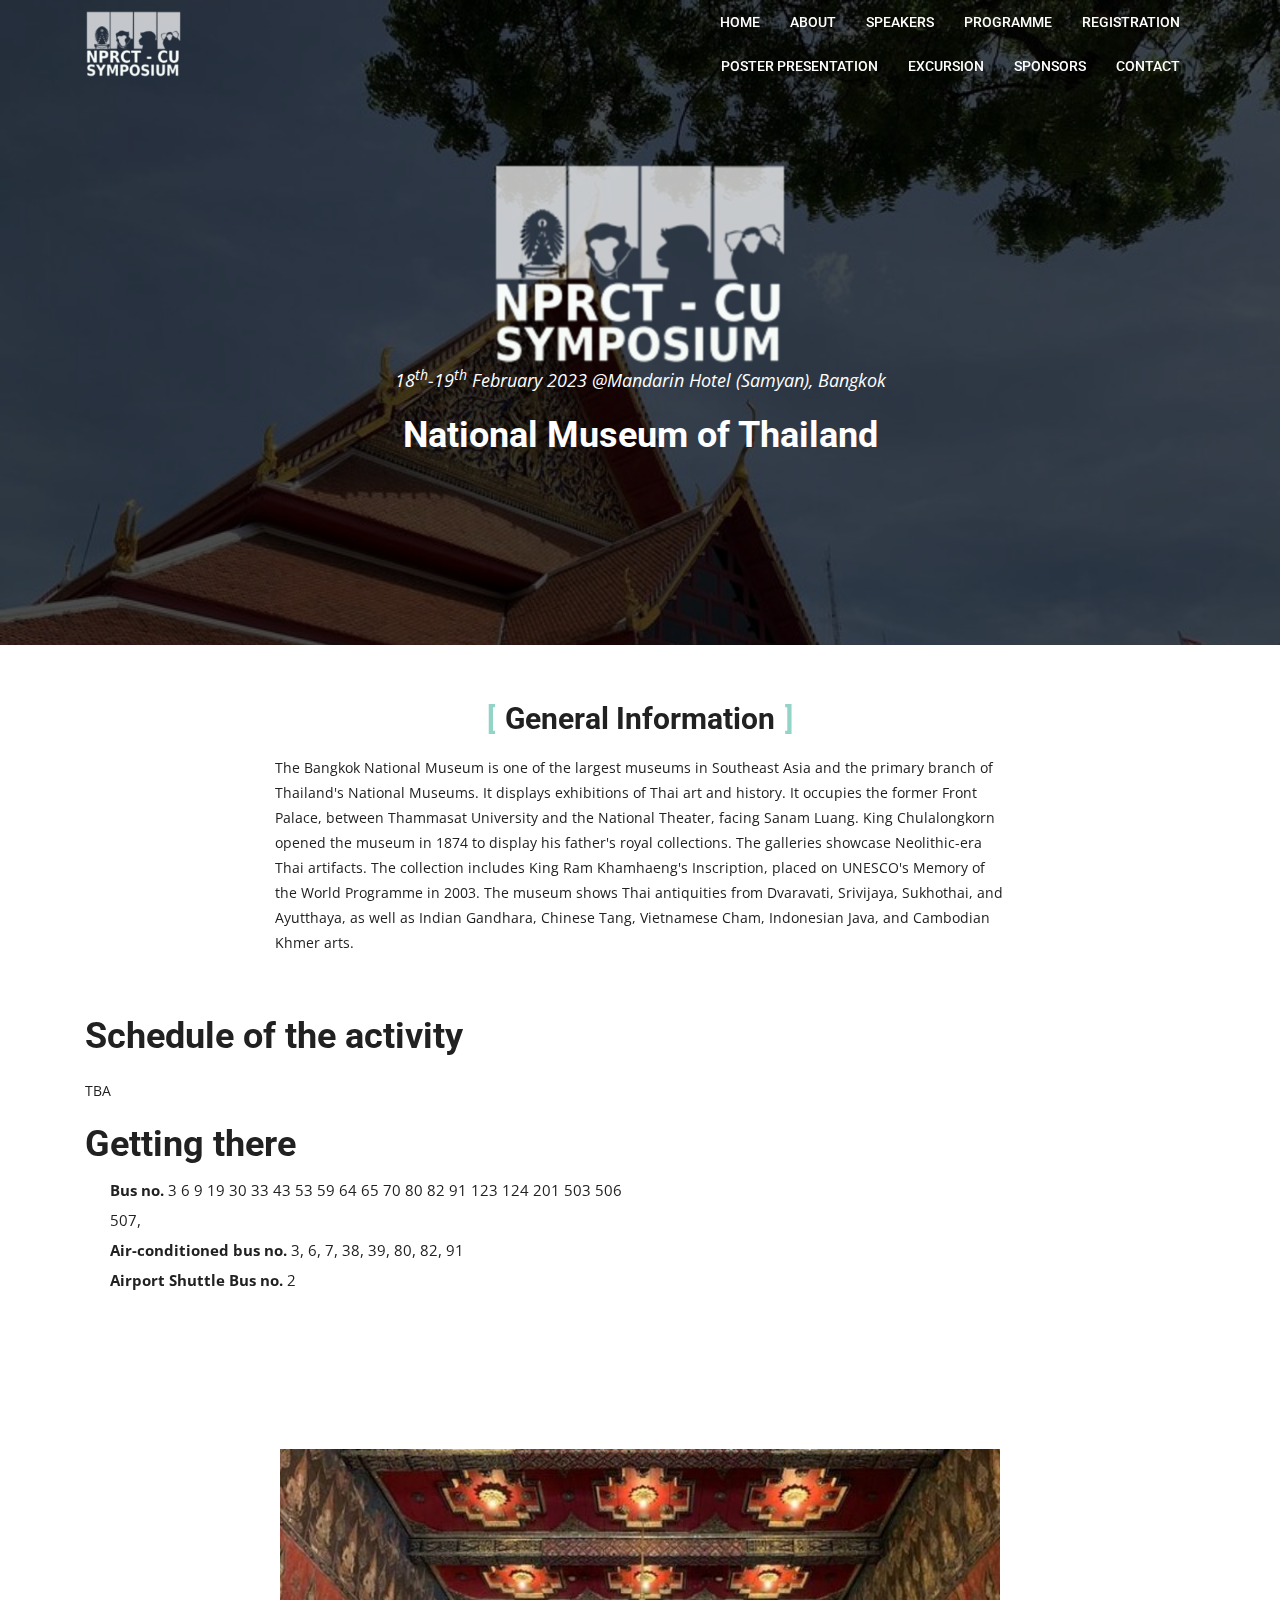
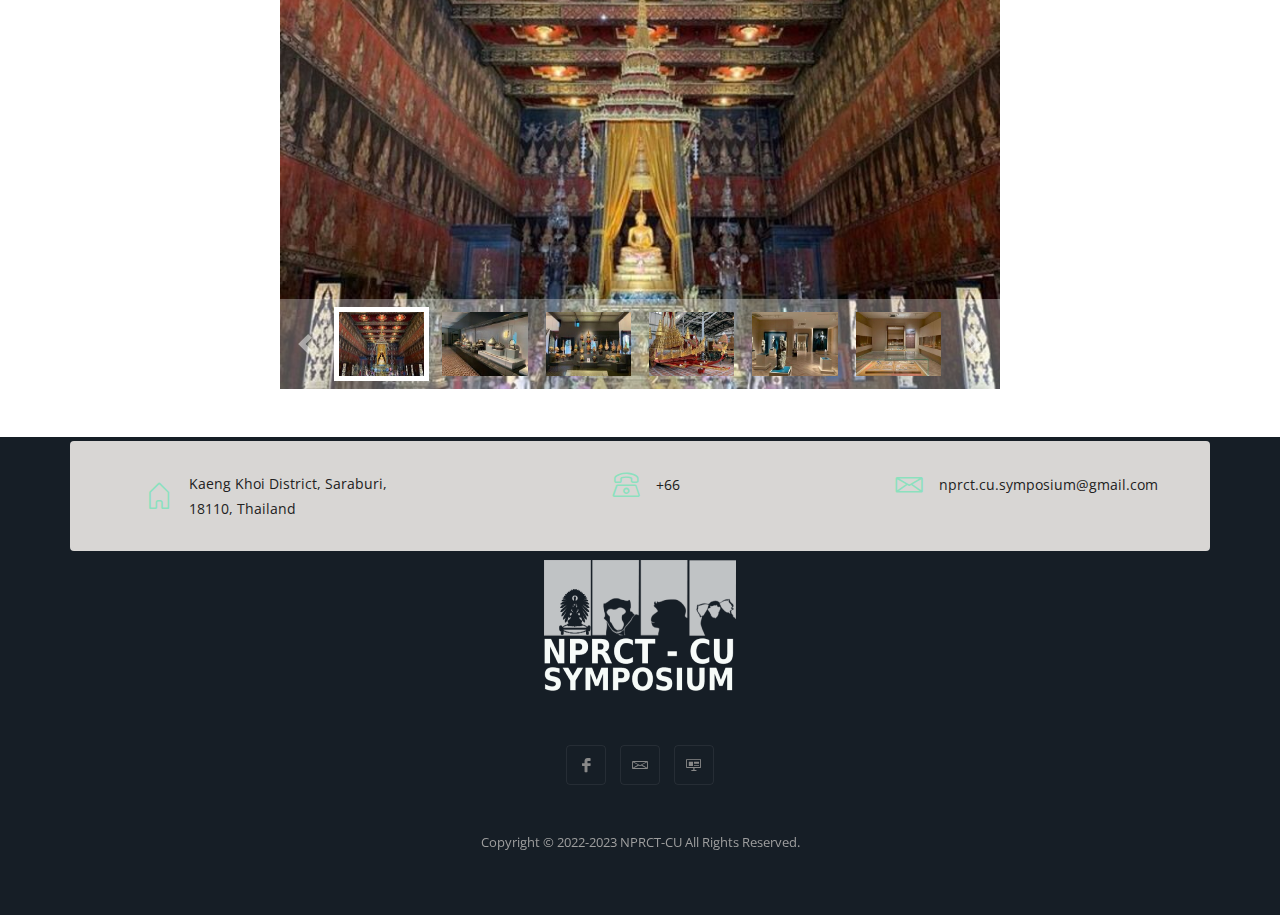
==== commit 128b3082: "add name" ====
--- a/excursion-nmt.html
+++ b/excursion-nmt.html
@@ -30,76 +30,70 @@
 
     <!-- Header Area wrapper Starts -->
     <header id="header-wrap">
-            <!-- Navbar Start -->
-            <nav class="navbar navbar-expand-lg bg-inverse fixed-top scrolling-navbar">
-                <div class="container">
-                    <!-- Brand and toggle get grouped for better mobile display -->
-                    <a href="index.html" class="navbar-brand"><img src="assets/img/logo-sm.png" alt=""></a>
-                    <button class="navbar-toggler" type="button" data-toggle="collapse" data-target="#navbarCollapse"
-                        aria-controls="navbarCollapse" aria-expanded="false" aria-label="Toggle navigation">
-                        <i class="lni-menu"></i>
-                    </button>
-                    <div class="collapse navbar-collapse flex-md-column" id="navbarCollapse">
-                        <ul class="navbar-nav mr-auto w-100 justify-content-end">
-                            <li class="nav-item active">
-                                <a class="nav-link" href="#header-wrap">
-                                    Home
-                                </a>
-                            </li>
-                            <li class="nav-item dropdown">
-                                <a class="nav-link dropdown-toggle" href="#" id="navbarDropdownMenuLink" data-toggle="dropdown"
-                                    aria-haspopup="true" aria-expanded="false">
-                                    About
-                                </a>
-                                <div class="dropdown-menu" aria-labelledby="navbarDropdownMenuLink">
-                                    <a class="dropdown-item" href="#about">Abouth the symposium</a>
-                                    <a class="dropdown-item" href="#">Messages from the organizer</a>
-                                </div>
-                            </li>
-                            <li class="nav-item">
-                                <a class="nav-link" href="#team">
-                                    Speakers
-                                </a>
-                            </li>
-                            <li class="nav-item">
-                                <a class="nav-link" href="#schedules">
-                                    Programme
-                                </a>
-                            </li>
-                            <li class="nav-item">
-                                <a class="nav-link" href="regist.html">
-                                    Registration
-                                </a>
-                            </li>
-                        </ul>
-            
-                        <ul class="navbar-nav mr-auto w-100 justify-content-end">
-                            <li class="nav-item">
-                                <a class="nav-link" href="#poster">
-                                    Poster presentation
-                                </a>
-                            </li>
-                            <li class="nav-item">
-                                <a class="nav-link" href="#excursion">
-                                    excursion
-                                </a>
-                            </li>
-                            <li class="nav-item">
-                                <a class="nav-link" href="#sponsors">
-                                    Sponsors
-                                </a>
-                            </li>
-                            </li>
-                            <li class="nav-item">
-                                <a class="nav-link" href="#google-map-area">
-                                    Contact
-                                </a>
-                            </li>
-                        </ul>
-                    </div>
-                </div>
-            </nav>
-            <!-- Navbar End -->
+    <!-- Navbar Start -->
+    <nav class="navbar navbar-expand-lg bg-inverse fixed-top scrolling-navbar">
+        <div class="container">
+            <!-- Brand and toggle get grouped for better mobile display -->
+            <a href="index.html" class="navbar-brand"><img src="assets/img/logo-sm.png" alt=""></a>
+            <button class="navbar-toggler" type="button" data-toggle="collapse" data-target="#navbarCollapse"
+                aria-controls="navbarCollapse" aria-expanded="false" aria-label="Toggle navigation">
+                <i class="lni-menu"></i>
+            </button>
+            <div class="collapse navbar-collapse flex-md-column" id="navbarCollapse">
+                <ul class="navbar-nav mr-auto w-100 justify-content-end">
+                    <li class="nav-item">
+                        <a class="nav-link" href="index.html#header">
+                            Home
+                        </a>
+                    </li>
+                    <li class="nav-item">
+                        <a class="nav-link" href="index.html#about">
+                            About
+                        </a>
+                    </li>
+                    <li class="nav-item">
+                        <a class="nav-link" href="index.html#team">
+                            Speakers
+                        </a>
+                    </li>
+                    <li class="nav-item">
+                        <a class="nav-link" href="index.html#schedules">
+                            Programme
+                        </a>
+                    </li>
+                    <li class="nav-item">
+                        <a class="nav-link" href="regist.html">
+                            Registration
+                        </a>
+                    </li>
+                </ul>
+                <ul class="navbar-nav mr-auto w-100 justify-content-end">
+                    <li class="nav-item">
+                        <a class="nav-link" href="index.html#poster">
+                            Poster presentation
+                        </a>
+                    </li>
+                    <li class="nav-item">
+                        <a class="nav-link" href="index.html#excursion">
+                            excursion
+                        </a>
+                    </li>
+                    <li class="nav-item">
+                        <a class="nav-link" href="index.html#sponsors">
+                            Sponsors
+                        </a>
+                    </li>
+                    </li>
+                    <li class="nav-item">
+                        <a class="nav-link" href="index.html#google-map-area">
+                            Contact
+                        </a>
+                    </li>
+                </ul>
+            </div>
+        </div>
+    </nav>
+    <!-- Navbar End -->
 
 
         <!-- Hero Area Start -->
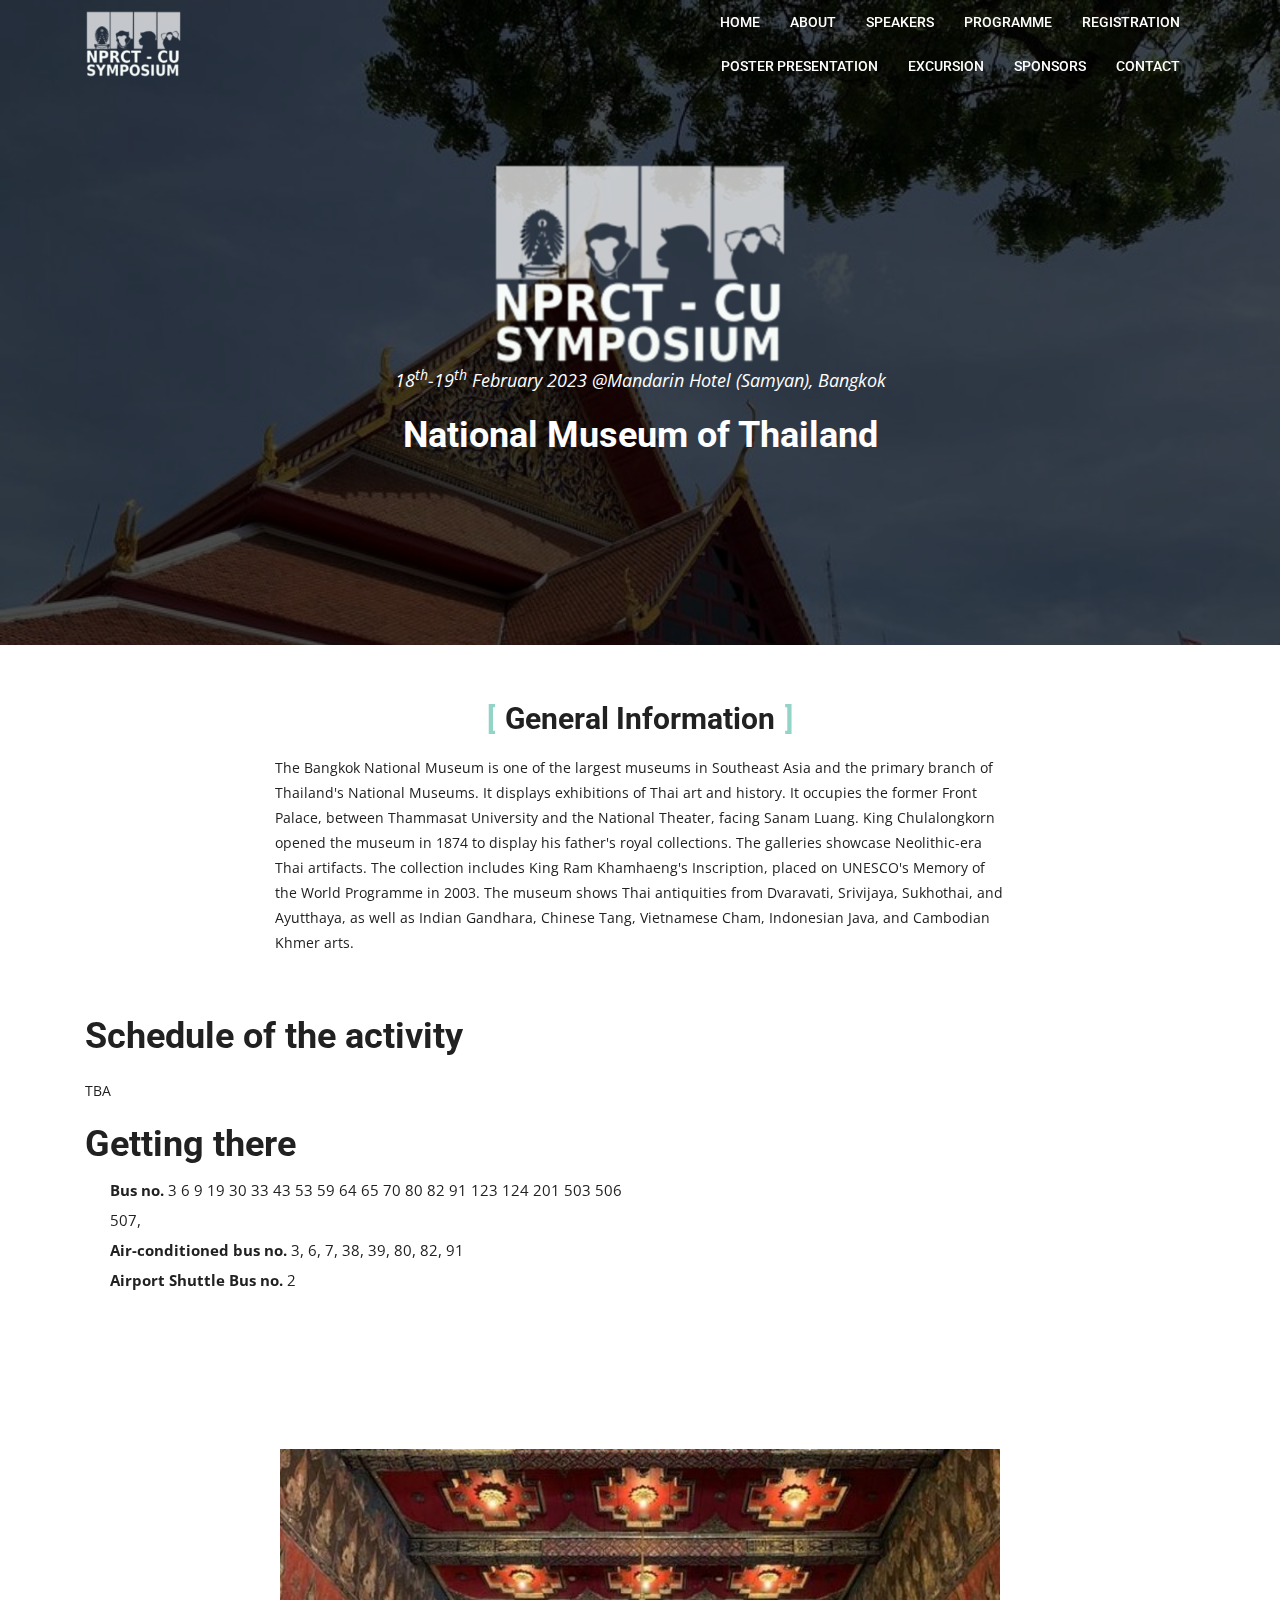
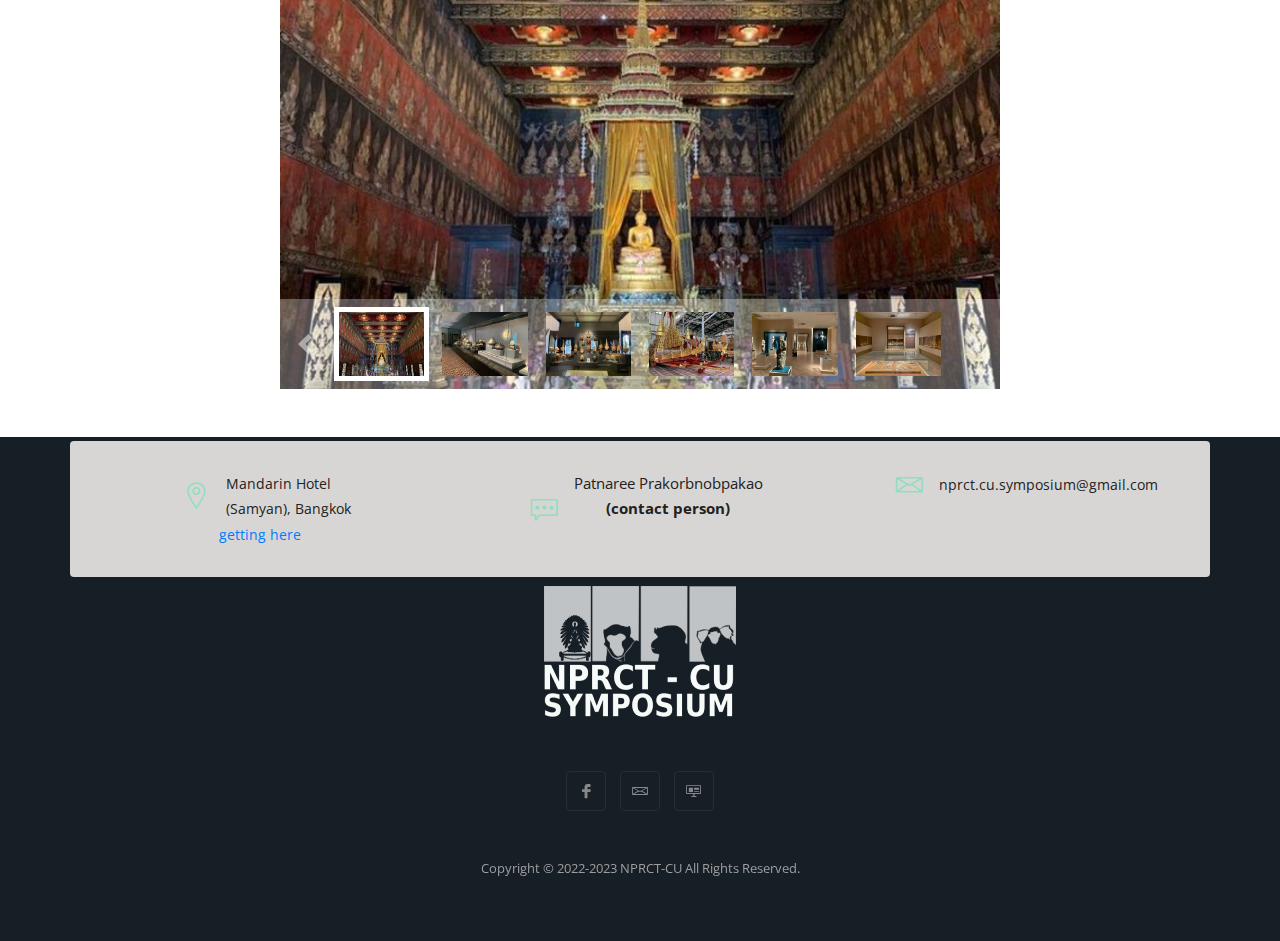
==== commit 97978c78: "resize pic" ====
--- a/excursion-nmt.html
+++ b/excursion-nmt.html
@@ -317,20 +317,23 @@
     <section id="contact-text" style="padding-top:5%;">
         <div class="container" >
             <div class="row contact-wrapper" style="background-color:rgb(216, 214, 212);">
+                <div class="col-lg-4 col-md-6 col-xs-12">
+                    <ul>
+                        <li>
+                            <a href="https://www.mandarin-bkk.com/locations/en" target="_blank">
+                                <i class="lni-map-marker"></i>
+                            </a>
+                        </li>
+                        <li><span>Mandarin Hotel <br> (Samyan), Bangkok</span></li> <br>
+                        <li><span><a href="https://www.mandarin-bkk.com/locations/en" target="_blank">getting here</a></span></li>
+                    </ul>
+                </div>
                 <div class="col-lg-4 col-md-5 col-xs-12">
                     <ul>
                         <li>
-                            <i class="lni-home"></i>
+                            <i class="lni-comment"> </i>
                         </li>
-                        <li><span>Kaeng Khoi District, Saraburi, <br> 18110, Thailand</li>
-                    </ul>
-                </div>
-                <div class="col-lg-4 col-md-3 col-xs-12">
-                    <ul>
-                        <li>
-                            <i class="lni-phone"></i>
-                        </li>
-                        <li><span>+66</span></li>
+                        <li>Patnaree Prakorbnobpakao <br> <b>(contact person)</b></li>
                     </ul>
                 </div>
                 <div class="col-lg-4 col-md-3 col-xs-12">
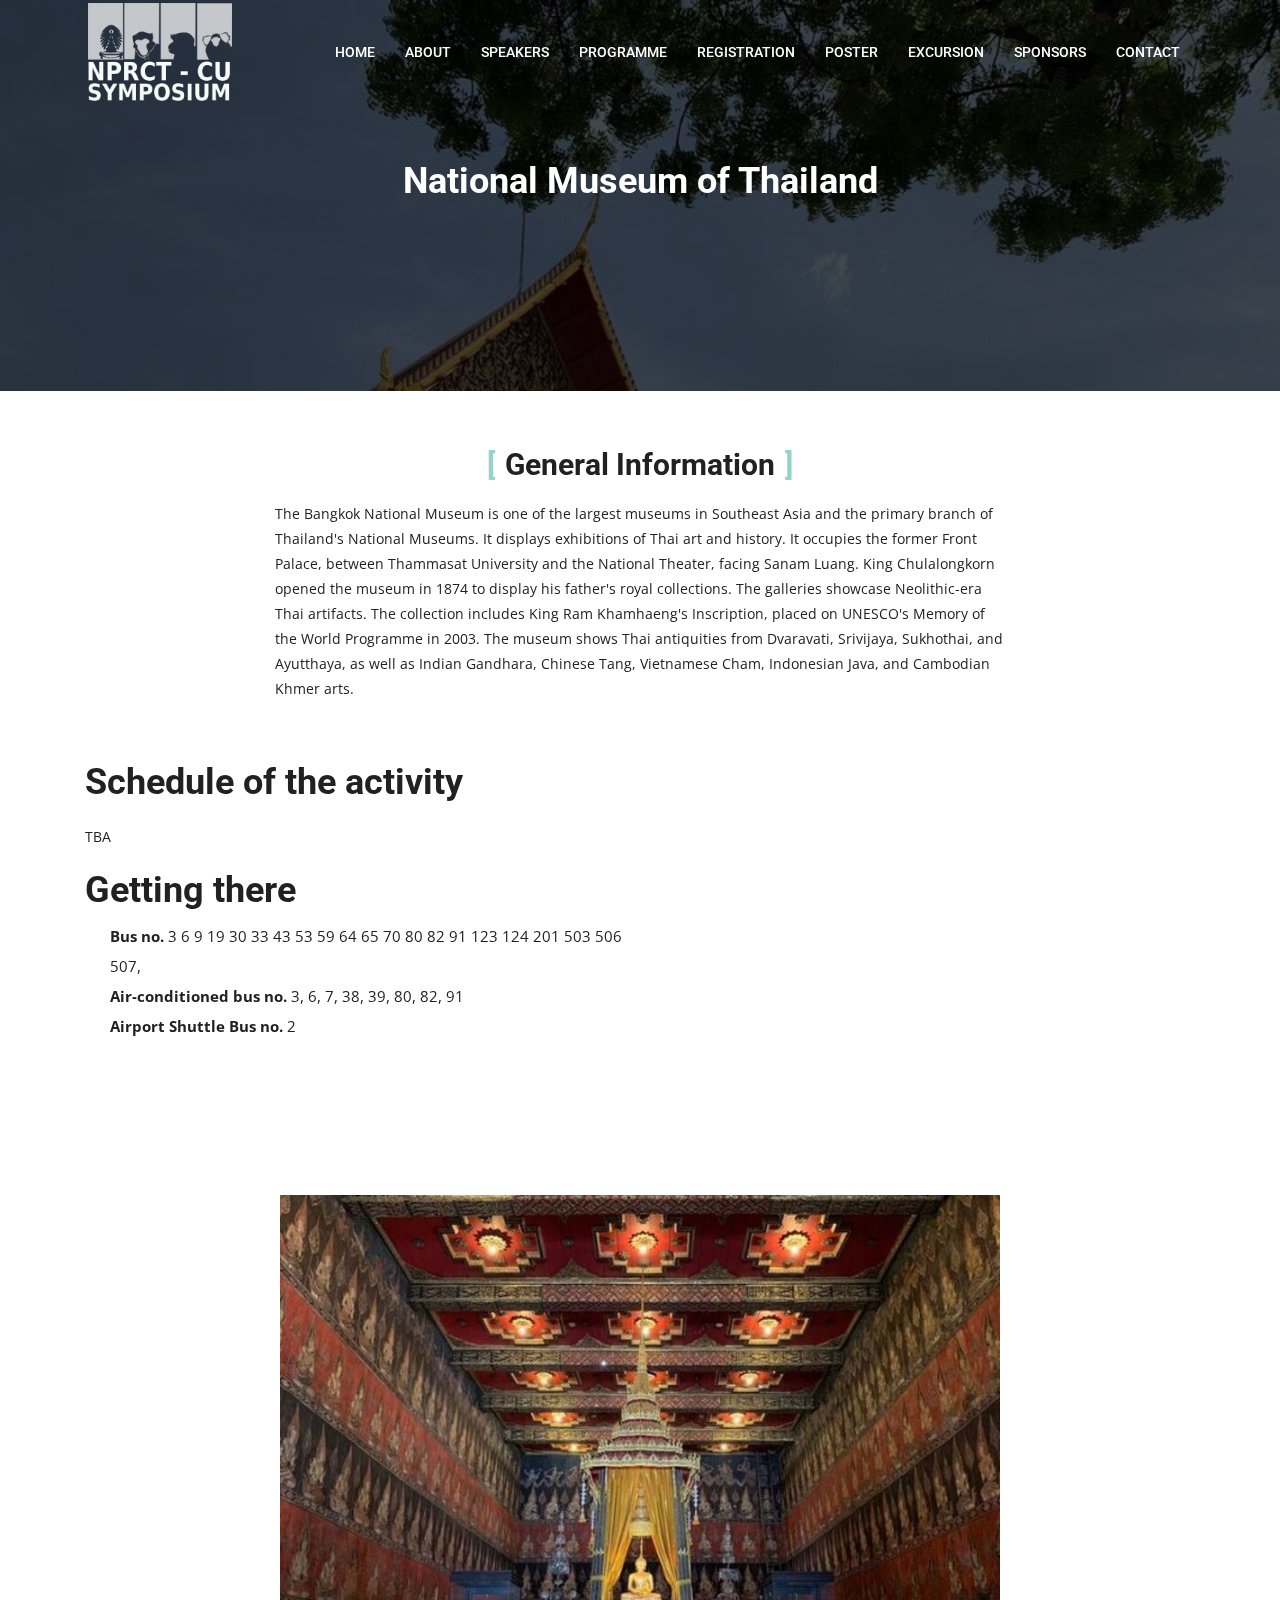
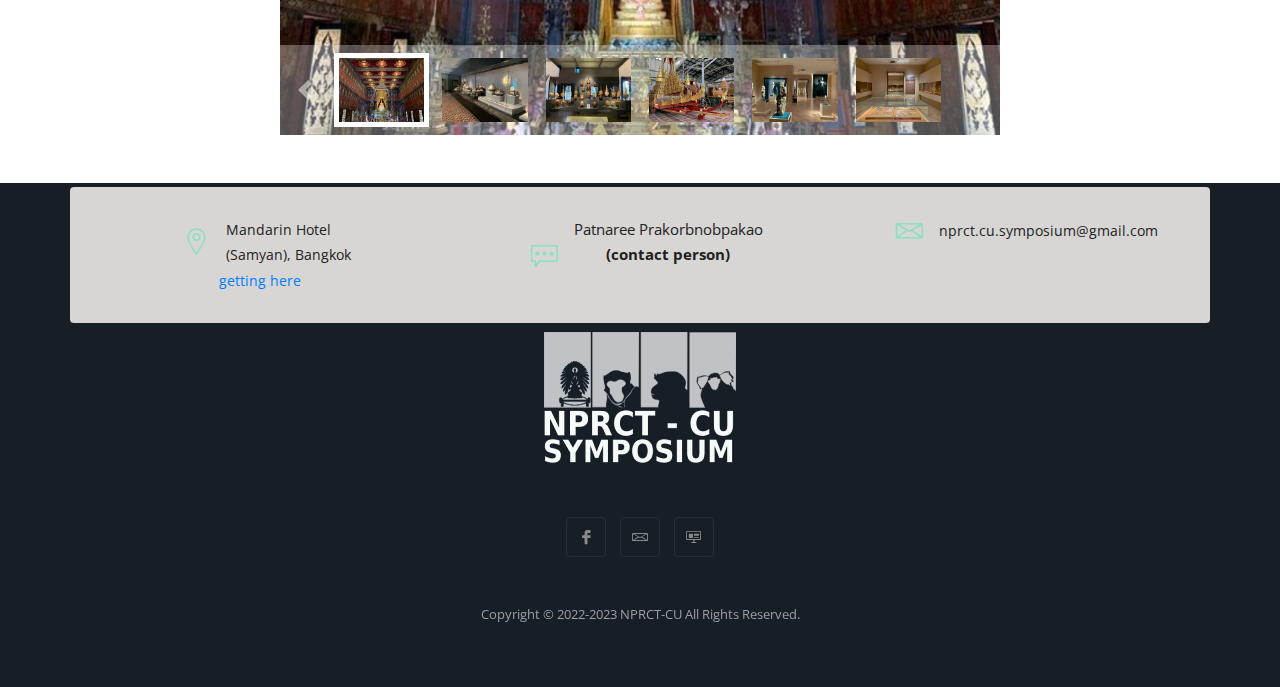
==== commit 117663e1: "fix position" ====
--- a/excursion-nmt.html
+++ b/excursion-nmt.html
@@ -34,7 +34,7 @@
     <nav class="navbar navbar-expand-lg bg-inverse fixed-top scrolling-navbar">
         <div class="container">
             <!-- Brand and toggle get grouped for better mobile display -->
-            <a href="index.html" class="navbar-brand"><img src="assets/img/logo-sm.png" alt=""></a>
+            <a href="index.html" class="navbar-brand"><img src="assets/img/logo-1.png" alt=""></a>
             <button class="navbar-toggler" type="button" data-toggle="collapse" data-target="#navbarCollapse"
                 aria-controls="navbarCollapse" aria-expanded="false" aria-label="Toggle navigation">
                 <i class="lni-menu"></i>
@@ -66,11 +66,9 @@
                             Registration
                         </a>
                     </li>
-                </ul>
-                <ul class="navbar-nav mr-auto w-100 justify-content-end">
                     <li class="nav-item">
                         <a class="nav-link" href="index.html#poster">
-                            Poster presentation
+                            Poster 
                         </a>
                     </li>
                     <li class="nav-item">
@@ -103,9 +101,7 @@
                 <div class="row justify-content-center">
                     <div class="col-lg-9 col-sm-12">
                         <div class="contents text-center">
-                            <img src="assets/img/logo-main.png" alt="">
-                            <p class="banner-info">18<sup>th</sup>-19<sup>th</sup> February 2023 @Mandarin Hotel
-                                (Samyan), Bangkok</p>
+                            
                             
                             <h2 >National Museum of Thailand</h2>
 
--- a/assets/css/main.css
+++ b/assets/css/main.css
@@ -2490,7 +2490,7 @@
 }
 
 #hero-area .contents .banner-info {
-  font-size: 18px;
+  font-size: 15px;
   font-style: italic;
   margin-bottom: 22px;
   line-height: 24px;
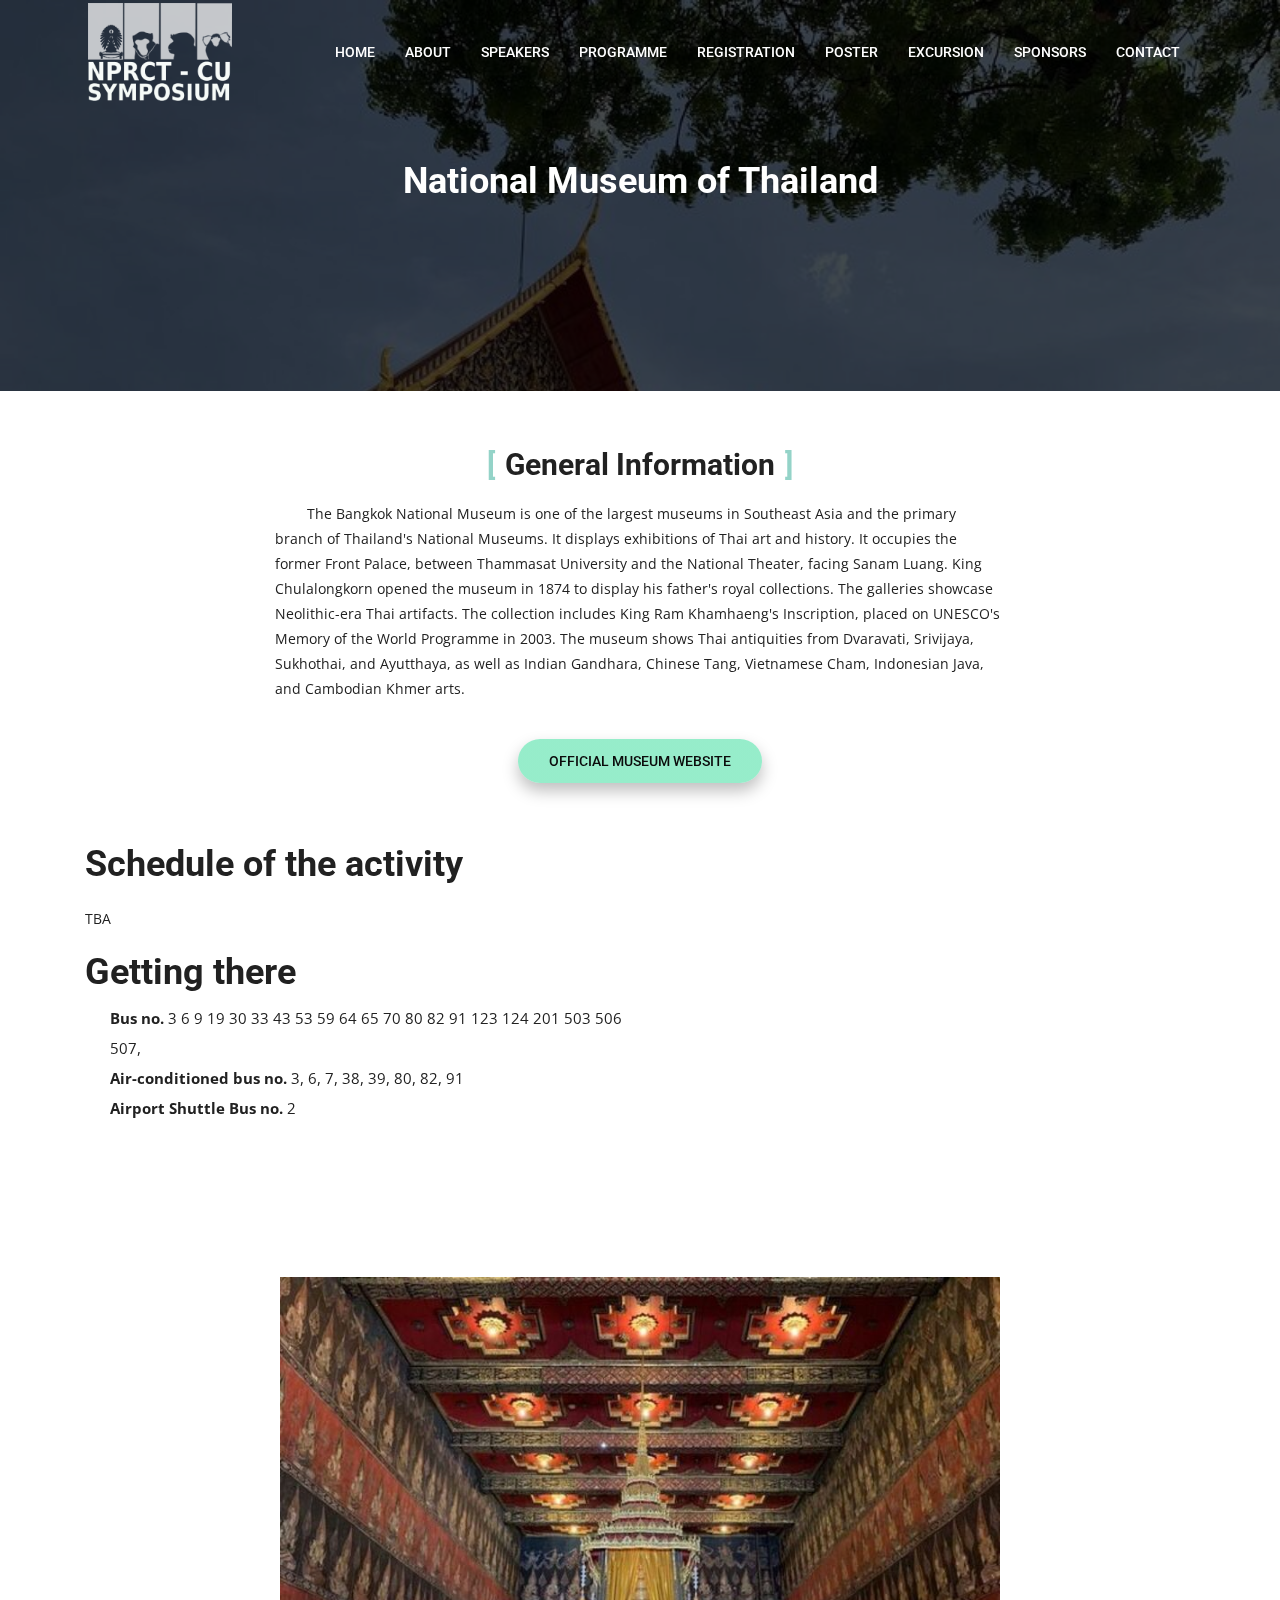
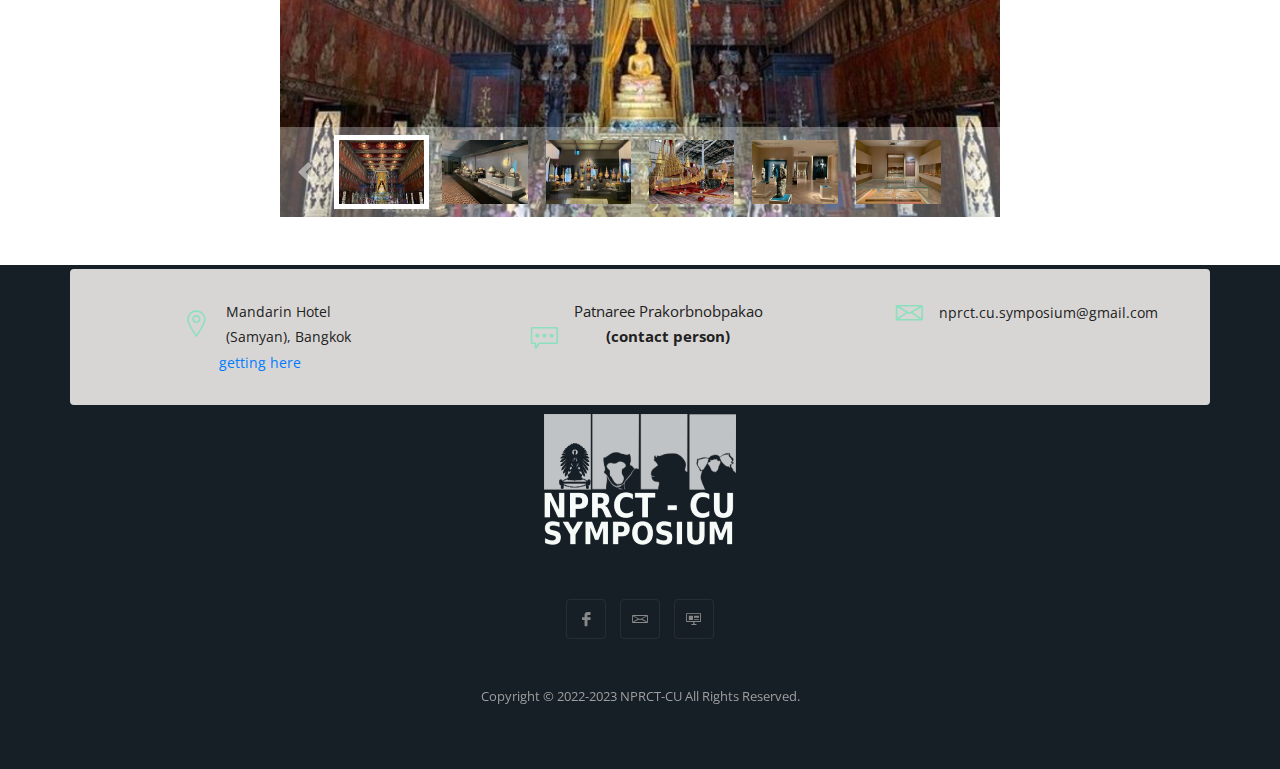
==== commit 90be1f5d: "add new" ====
--- a/excursion-nmt.html
+++ b/excursion-nmt.html
@@ -128,7 +128,7 @@
             <div class="row justify-content-center">
                 <div class="col-lg-8">
                     <div class="pb-20">
-                        <p>The Bangkok National Museum is one of the largest museums in Southeast Asia and the primary branch of Thailand's
+                        <p>&nbsp;&nbsp;&nbsp;&nbsp;&nbsp;&nbsp;&nbsp;&nbsp;The Bangkok National Museum is one of the largest museums in Southeast Asia and the primary branch of Thailand's
                         National Museums. It displays exhibitions of Thai art and history. It occupies the former Front Palace, between
                         Thammasat University and the National Theater, facing Sanam Luang. King Chulalongkorn opened the museum in 1874 to
                         display his father's royal collections. The galleries showcase Neolithic-era Thai artifacts. The collection includes
@@ -138,6 +138,13 @@
     
                         
                     </div>
+                    <div class="row justify-content-center">
+                        <div style="padding-top: 5%;">
+                            <a href="https://www.museumthailand.com/en/museum/National-Museum-Bangkok-Phranakorn" target="_blank"
+                                class="btn btn-common">Official museum website</a>
+                        </div>
+                    </div>
+                    
                 </div>
             </div> <!-- row -->
         
--- a/assets/css/main.css
+++ b/assets/css/main.css
@@ -1318,7 +1318,7 @@
 }
 
 .schedule .card-body .schedule-slot-time-body-coffee {
-  background-image: linear-gradient(65deg, #2fa162 0, #2fa162 100%);
+  background-image: linear-gradient(65deg, #9ca39f 0, #9ca39f 100%);
   color: #fff;
   padding: 0% 1% 0% 1%;
   float: left;
@@ -1659,8 +1659,22 @@
   -o-transition: all 0.3s ease-in-out;
   transition: all 0.3s ease-in-out;
 }
-
-.team-item .overlay-social-icon {
+.team-item .team-overlay .overlay-text {
+  text-align: center;
+  position: absolute;
+  top: 0px;
+  left: 0px;
+  width: 100%;
+  height: 100%;
+  background: rgba(0, 0, 0, 0.9);
+  opacity: 0;
+  -webkit-transition: all 0.3s ease-in-out;
+  -moz-transition: all 0.3s ease-in-out;
+  -o-transition: all 0.3s ease-in-out;
+  transition: all 0.3s ease-in-out;
+}
+
+.team-item .team-overlay .content {
   position: absolute;
   top: 50%;
   width: 100%;
@@ -1671,6 +1685,39 @@
   -o-transition: all 0.3s ease-in-out;
   transition: all 0.3s ease-in-out;
 }
+
+.team-item .team-overlay .content h3 {
+  font-size: 16px;
+  text-transform: uppercase;
+}
+
+.team-item .team-overlay .content a {
+  color: #4affea;
+  margin-top: 10px;
+  
+}
+
+.team-item .team-overlay :hover .content {
+  top: 50%;
+}
+
+.team-item .team-overlay .overlay-text:hover {
+  opacity: 1;
+}
+
+/*
+.team-item .overlay-social-icon {
+  position: absolute;
+  top: 50%;
+  width: 100%;
+  color: #fff;
+  transform: translateY(-50%);
+  -webkit-transition: all 0.3s ease-in-out;
+  -moz-transition: all 0.3s ease-in-out;
+  -o-transition: all 0.3s ease-in-out;
+  transition: all 0.3s ease-in-out;
+}
+
 
 .team-item .overlay-social-icon .social-icons {
   padding-left: 0;
@@ -1741,6 +1788,8 @@
 .team-item .overlay-social-icon .social-icons li .lni-pinterest:hover {
   background: #bd081c;
 }
+*/
+
 
 .team-item .info-text {
   padding: 20px 0px 5px;
